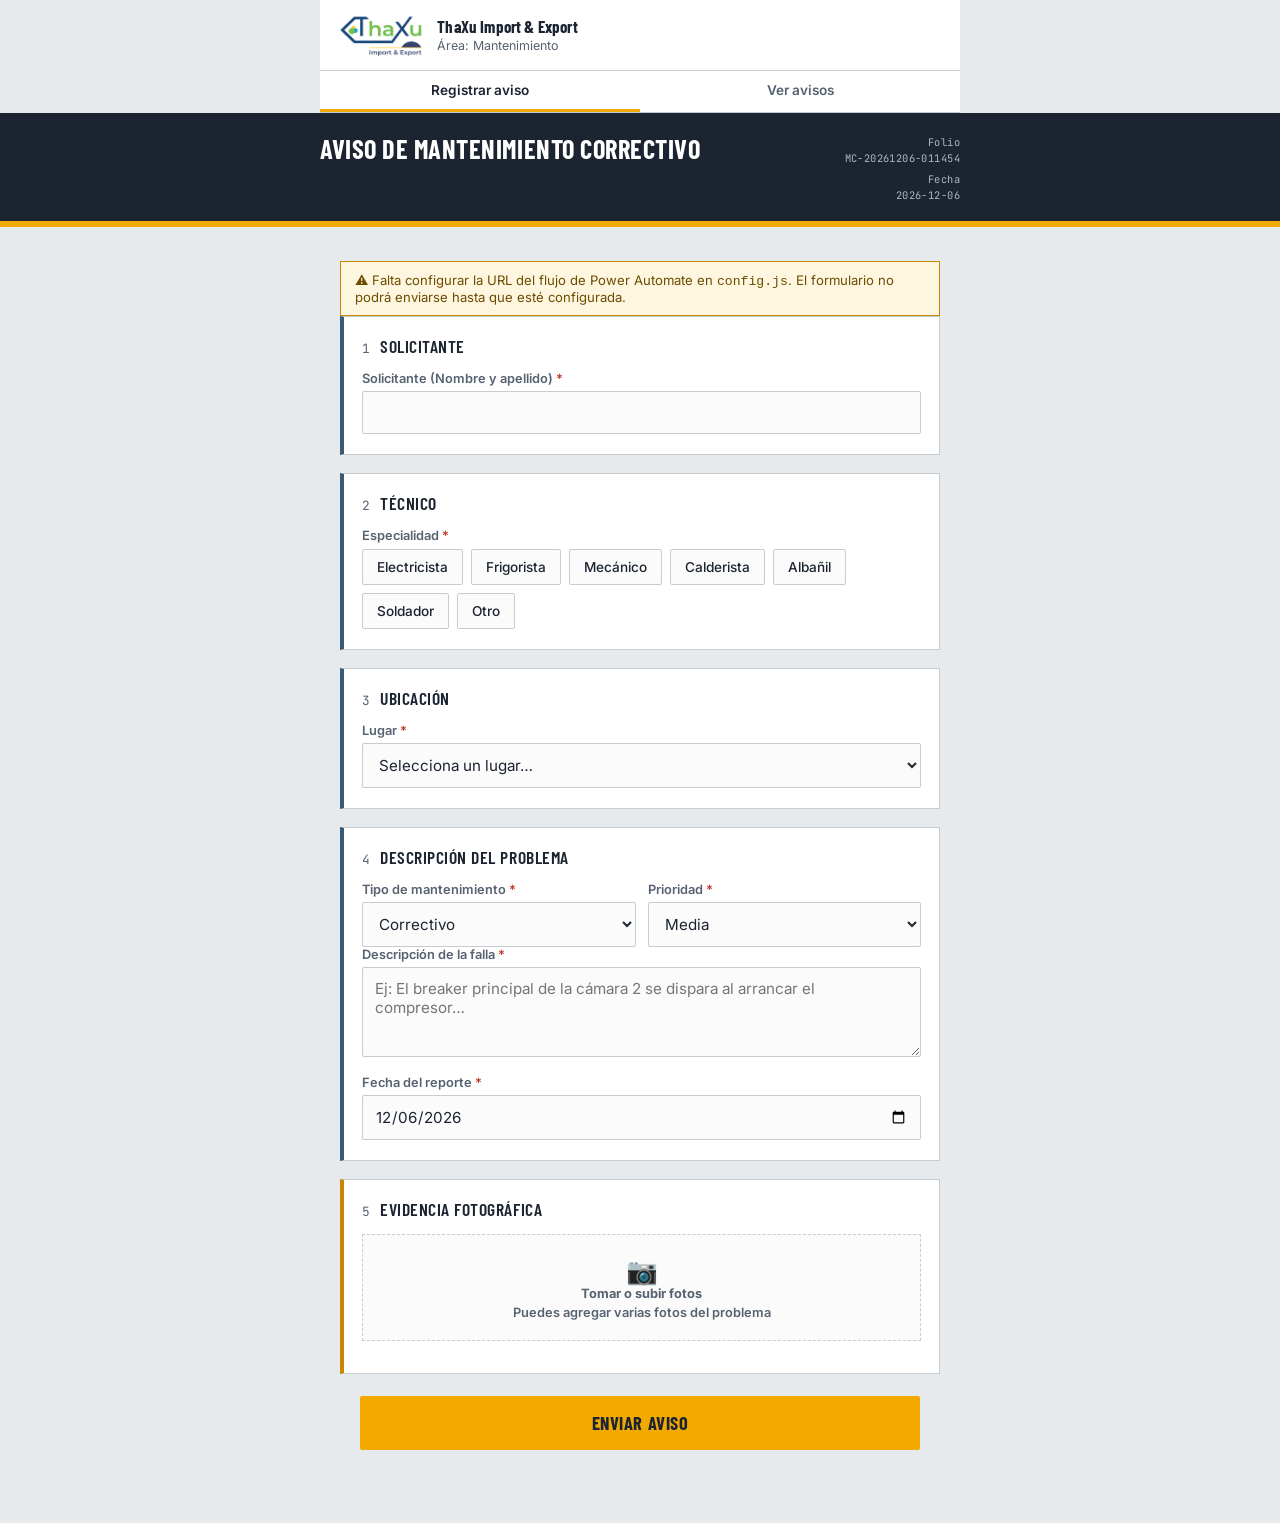
==== index.html @ 01764939 "Add files via upload" ====
<!DOCTYPE html>
<html lang="es">
<head>
<meta charset="UTF-8">
<meta name="viewport" content="width=device-width, initial-scale=1.0">
<title>Aviso de Mantenimiento Correctivo</title>
<link rel="preconnect" href="https://fonts.googleapis.com">
<link href="https://fonts.googleapis.com/css2?family=Barlow+Condensed:wght@500;600;700&family=Inter:wght@400;500;600&family=JetBrains+Mono:wght@500&display=swap" rel="stylesheet">
<link rel="stylesheet" href="styles.css">
</head>
<body>

<div class="letterhead">
  <img src="logo.png" alt="ThaXu Import & Export">
  <div class="letterhead-text">
    <strong>ThaXu Import &amp; Export</strong>
    <span>Área: Mantenimiento</span>
  </div>
</div>

<nav class="navbar">
  <a href="index.html" class="active">Registrar aviso</a>
  <a href="visualizador.html">Ver avisos</a>
</nav>

<div class="plate">
  <div class="plate-top">
    <div>
      <h1>Aviso de mantenimiento correctivo</h1>
    </div>
    <div class="folio">
      <span>Folio</span>
      <span id="folioValue">—</span>
      <span style="margin-top:6px;">Fecha</span>
      <span id="fechaValue">—</span>
    </div>
  </div>
</div>

<main>
  <div id="configWarning" class="config-warning" style="display:none;">
    ⚠️ Falta configurar la URL del flujo de Power Automate en <code>config.js</code>. El formulario no podrá enviarse hasta que esté configurada.
  </div>

  <form id="avisoForm">

    <div class="section">
      <div class="section-title"><span class="section-num">1</span><h2>Solicitante</h2></div>

      <label for="nombreSolicitante" class="req">Solicitante (Nombre y apellido)</label>
      <input type="text" id="nombreSolicitante" required autocomplete="name">
    </div>

    <div class="section">
      <div class="section-title"><span class="section-num">2</span><h2>Técnico</h2></div>

      <label class="req">Especialidad</label>
      <div class="radio-group" id="especialidadGroup">
        <div class="radio-chip"><input type="radio" name="especialidad" id="esp1" value="Electricista" required><label for="esp1">Electricista</label></div>
        <div class="radio-chip"><input type="radio" name="especialidad" id="esp2" value="Frigorista"><label for="esp2">Frigorista</label></div>
        <div class="radio-chip"><input type="radio" name="especialidad" id="esp3" value="Mecánico"><label for="esp3">Mecánico</label></div>
        <div class="radio-chip"><input type="radio" name="especialidad" id="esp4" value="Calderista"><label for="esp4">Calderista</label></div>
        <div class="radio-chip"><input type="radio" name="especialidad" id="esp5" value="Albañil"><label for="esp5">Albañil</label></div>
        <div class="radio-chip"><input type="radio" name="especialidad" id="esp6" value="Soldador"><label for="esp6">Soldador</label></div>
        <div class="radio-chip"><input type="radio" name="especialidad" id="esp7" value="Otro"><label for="esp7">Otro</label></div>
      </div>
      <input type="text" id="especialidadOtro" placeholder="Especifica la especialidad" style="display:none;margin-top:10px;">
    </div>

    <div class="section">
      <div class="section-title"><span class="section-num">3</span><h2>Ubicación</h2></div>

      <label for="lugar" class="req">Lugar</label>
      <select id="lugar" required>
        <option value="" disabled selected>Selecciona un lugar…</option>
        <option>Garita</option>
        <option>Oficina administrativa 1er piso</option>
        <option>Oficina de comercio exterior</option>
        <option>Oficina administrativa 2do piso</option>
        <option>Oficina de administración y finanzas</option>
        <option>Oficina de logística</option>
        <option>Oficina de producción</option>
        <option>Almacén general</option>
        <option>Comedor</option>
        <option>Sala de máquinas - Zona alta</option>
        <option>Sala de máquinas 1</option>
        <option>Sala de máquinas 2</option>
        <option>Zona de ingreso a planta</option>
        <option>Zona de empaque</option>
        <option>Zona de envasado de productos cocidos</option>
        <option>Área de perfilado</option>
        <option>Zona de cocina de planta</option>
        <option>Productor de hielo</option>
        <option>Laminado</option>
        <option>Zona de envasado fresco</option>
        <option>Zona de lavado</option>
        <option>Zona de fileteo</option>
        <option>Zona de recepción</option>
        <option>Área temporal de residuos sólidos</option>
        <option>Túnel 1</option>
        <option>Túnel 2</option>
        <option>Túnel 3</option>
        <option>Cámara 1</option>
        <option>Cámara 2</option>
        <option>Cámara 3</option>
        <option>Zona de pasadizo de cámaras</option>
        <option>Precámara</option>
        <option>Tópico</option>
        <option>Baño general de hombres</option>
        <option>Baño general de mujeres</option>
        <option>Vestidor de hombres</option>
        <option>Vestidor de mujeres</option>
        <option value="__otro__">Otros lugares (especificar)</option>
      </select>
      <input type="text" id="lugarOtro" placeholder="Especifica el lugar" style="display:none;margin-top:10px;">
    </div>

    <div class="section">
      <div class="section-title"><span class="section-num">4</span><h2>Descripción del problema</h2></div>

      <div class="row2">
        <div>
          <label class="req">Tipo de mantenimiento</label>
          <select id="tipoMantenimiento" required>
            <option value="Correctivo" selected>Correctivo</option>
            <option value="Preventivo">Preventivo</option>
            <option value="Otro">Otro</option>
          </select>
        </div>
        <div>
          <label class="req">Prioridad</label>
          <select id="prioridad" required>
            <option value="Media" selected>Media</option>
            <option value="Baja">Baja</option>
            <option value="Alta">Alta</option>
            <option value="Urgente">Urgente</option>
          </select>
        </div>
      </div>

      <label for="descripcion" class="req">Descripción de la falla</label>
      <textarea id="descripcion" required placeholder="Ej: El breaker principal de la cámara 2 se dispara al arrancar el compresor…"></textarea>

      <label for="fecha" class="req">Fecha del reporte</label>
      <input type="date" id="fecha" required>
    </div>

    <div class="section evidencia">
      <div class="section-title"><span class="section-num">5</span><h2>Evidencia fotográfica</h2></div>

      <label class="photo-input" id="photoLabel">
        <div class="icon">📷</div>
        <div><strong>Tomar o subir fotos</strong></div>
        <div class="hint">Puedes agregar varias fotos del problema</div>
        <input type="file" id="fotos" accept="image/*" capture="environment" multiple>
      </label>

      <div id="previewGrid"></div>
    </div>

    <div class="submit-bar">
      <button type="submit" class="submit" id="submitBtn">Enviar aviso</button>
    </div>
    <div class="status" id="statusMsg"></div>
  </form>
</main>

<script src="config.js"></script>
<script src="script.js"></script>
</body>
</html>
---- styles.css ----
/* ============================================================
   Estilos compartidos — Registro y Visualizador de mantenimiento
   ============================================================ */

  :root{
    --bg:#e7eaec;
    --panel:#ffffff;
    --ink:#1b2430;
    --ink-soft:#566270;
    --amber:#f2a900;
    --amber-dark:#c98600;
    --steel:#3a5a73;
    --danger:#c0392b;
    --success:#2e7d4f;
    --line:#c7ccd1;
  }
  *{box-sizing:border-box;}
  body{
    margin:0;
    background:var(--bg);
    color:var(--ink);
    font-family:'Inter',sans-serif;
    -webkit-font-smoothing:antialiased;
    padding-bottom:60px;
  }
  .letterhead{
    display:flex;
    align-items:center;
    gap:14px;
    background:#fff;
    padding:14px 20px;
    max-width:640px;
    margin:0 auto;
    border-bottom:1px solid var(--line);
  }
  .letterhead img{
    height:42px;
    width:auto;
    display:block;
  }
  .letterhead-text{
    display:flex;
    flex-direction:column;
    line-height:1.3;
  }
  .letterhead-text strong{
    font-family:'Barlow Condensed',sans-serif;
    font-weight:700;
    font-size:1.05rem;
    color:var(--ink);
    letter-spacing:0.01em;
  }
  .letterhead-text span{
    font-size:0.78rem;
    color:var(--ink-soft);
  }

  .plate{
    background:var(--ink);
    color:#fff;
    padding:22px 20px 18px;
    border-bottom:6px solid var(--amber);
  }
  .plate-top{
    display:flex;
    justify-content:space-between;
    align-items:flex-start;
    gap:12px;
    max-width:640px;
    margin:0 auto;
  }
  .plate h1{
    font-family:'Barlow Condensed',sans-serif;
    font-weight:700;
    font-size:1.65rem;
    letter-spacing:0.02em;
    text-transform:uppercase;
    margin:0;
    line-height:1.05;
  }
  .plate p{
    margin:4px 0 0;
    color:#aeb8c2;
    font-size:0.85rem;
  }
  .folio{
    text-align:right;
    font-family:'JetBrains Mono',monospace;
    font-size:0.72rem;
    color:var(--amber);
    white-space:nowrap;
    line-height:1.5;
  }
  .folio span{display:block;color:#aeb8c2;font-size:0.65rem;letter-spacing:0.04em;}

  .plate-help{
    max-width:640px;
    margin:14px auto 0;
    font-size:0.8rem;
    line-height:1.5;
    color:#c3ccd4;
  }
  .plate-help b{color:#fff;font-weight:600;}

  main{max-width:640px;margin:0 auto;padding:20px 20px 0;}

  .section{
    background:var(--panel);
    border:1px solid var(--line);
    border-left:4px solid var(--steel);
    margin-bottom:18px;
    padding:18px 18px 20px;
  }
  .section.evidencia{border-left-color:var(--amber-dark);}
  .section-title{
    display:flex;
    align-items:baseline;
    gap:10px;
    margin-bottom:14px;
  }
  .section-num{
    font-family:'JetBrains Mono',monospace;
    font-size:0.8rem;
    color:var(--ink-soft);
  }
  .section-title h2{
    font-family:'Barlow Condensed',sans-serif;
    font-weight:600;
    text-transform:uppercase;
    letter-spacing:0.03em;
    font-size:1.1rem;
    margin:0;
    color:var(--ink);
  }

  label{
    display:block;
    font-size:0.8rem;
    font-weight:600;
    color:var(--ink-soft);
    margin-bottom:5px;
    margin-top:14px;
  }
  label:first-of-type{margin-top:0;}
  .req::after{content:" *";color:var(--danger);}

  input[type=text],
  input[type=date],
  select,
  textarea{
    width:100%;
    padding:11px 12px;
    border:1px solid var(--line);
    background:#fbfbfc;
    color:var(--ink);
    font-family:'Inter',sans-serif;
    font-size:0.95rem;
    border-radius:2px;
  }
  input:focus,select:focus,textarea:focus{
    outline:2px solid var(--steel);
    outline-offset:1px;
    background:#fff;
  }
  textarea{resize:vertical;min-height:90px;}

  .row2{display:flex;gap:12px;}
  .row2 > div{flex:1;}

  .radio-group{display:flex;gap:8px;flex-wrap:wrap;margin-top:6px;}
  .radio-chip{
    position:relative;
  }
  .radio-chip input{position:absolute;opacity:0;width:100%;height:100%;cursor:pointer;margin:0;}
  .radio-chip label{
    margin:0;
    padding:9px 14px;
    border:1px solid var(--line);
    background:#fbfbfc;
    font-size:0.85rem;
    font-weight:500;
    color:var(--ink);
    cursor:pointer;
    border-radius:2px;
  }
  .radio-chip input:checked + label{
    background:var(--ink);
    border-color:var(--ink);
    color:#fff;
  }
  .radio-chip input:focus-visible + label{outline:2px solid var(--steel);}

  .photo-input{
    border:1.5px dashed var(--line);
    background:#fbfbfc;
    padding:20px 14px;
    text-align:center;
    cursor:pointer;
  }
  .photo-input input{display:none;}
  .photo-input .hint{font-size:0.8rem;color:var(--ink-soft);margin-top:4px;}
  .photo-input .icon{font-size:1.6rem;}

  #previewGrid{
    display:grid;
    grid-template-columns:repeat(auto-fill,minmax(84px,1fr));
    gap:8px;
    margin-top:12px;
  }
  .thumb{position:relative;aspect-ratio:1;overflow:hidden;border:1px solid var(--line);}
  .thumb img{width:100%;height:100%;object-fit:cover;display:block;}
  .thumb button{
    position:absolute;top:2px;right:2px;
    background:rgba(27,36,48,0.85);color:#fff;border:none;
    width:20px;height:20px;font-size:0.75rem;cursor:pointer;line-height:1;
  }

  .submit-bar{max-width:640px;margin:0 auto;padding:4px 20px 0;}
  button.submit{
    width:100%;
    background:var(--amber);
    color:var(--ink);
    border:none;
    font-family:'Barlow Condensed',sans-serif;
    font-weight:700;
    font-size:1.15rem;
    letter-spacing:0.03em;
    text-transform:uppercase;
    padding:16px;
    cursor:pointer;
    border-radius:2px;
  }
  button.submit:active{background:var(--amber-dark);}
  button.submit:disabled{background:var(--line);color:var(--ink-soft);cursor:wait;}

  .status{
    max-width:640px;margin:14px auto 0;padding:0 20px;
    font-size:0.9rem;
  }
  .status.ok{color:var(--success);}
  .status.err{color:var(--danger);}

  .config-warning{
    max-width:640px;margin:14px auto 0;padding:10px 14px;
    background:#fff6e0;border:1px solid var(--amber-dark);
    font-size:0.82rem;color:#6b4c00;
  }

  @media (max-width:420px){
    .row2{flex-direction:column;gap:0;}
    .plate h1{font-size:1.4rem;}
  }


/* ---------- Navegación entre pantallas ---------- */
.navbar{
  max-width:640px;
  margin:0 auto;
  display:flex;
  gap:0;
  background:#fff;
  border-bottom:1px solid var(--line);
}
.navbar a{
  flex:1;
  text-align:center;
  padding:11px 10px;
  font-size:0.85rem;
  font-weight:600;
  color:var(--ink-soft);
  text-decoration:none;
  border-bottom:3px solid transparent;
}
.navbar a.active{
  color:var(--ink);
  border-bottom-color:var(--amber);
}

/* ---------- Pestañas de filtro (visualizador) ---------- */
.filter-tabs{
  display:flex;
  gap:8px;
  max-width:640px;
  margin:16px auto 0;
  padding:0 20px;
  flex-wrap:wrap;
}
.filter-tab{
  padding:8px 14px;
  border:1px solid var(--line);
  background:#fff;
  font-size:0.82rem;
  font-weight:600;
  color:var(--ink-soft);
  cursor:pointer;
  border-radius:2px;
}
.filter-tab.active{
  background:var(--ink);
  border-color:var(--ink);
  color:#fff;
}
.filter-count{
  max-width:640px;
  margin:10px auto 0;
  padding:0 20px;
  font-size:0.8rem;
  color:var(--ink-soft);
}

/* ---------- Lista de avisos ---------- */
#listaAvisos{
  max-width:640px;
  margin:0 auto;
  padding:14px 20px 20px;
}
.aviso-card{
  background:var(--panel);
  border:1px solid var(--line);
  border-left:4px solid var(--steel);
  margin-bottom:14px;
  padding:16px 18px;
}
.aviso-card.resuelto{border-left-color:var(--success);}
.aviso-card.pendiente{border-left-color:var(--amber-dark);}

.aviso-head{
  display:flex;
  justify-content:space-between;
  align-items:flex-start;
  gap:10px;
  margin-bottom:8px;
}
.aviso-folio{
  font-family:'JetBrains Mono',monospace;
  font-size:0.72rem;
  color:var(--ink-soft);
}
.aviso-lugar{
  font-family:'Barlow Condensed',sans-serif;
  font-weight:600;
  font-size:1.1rem;
  text-transform:uppercase;
  letter-spacing:0.02em;
  margin:2px 0 0;
}

.badge{
  font-size:0.72rem;
  font-weight:700;
  text-transform:uppercase;
  letter-spacing:0.03em;
  padding:4px 9px;
  border-radius:2px;
  white-space:nowrap;
}
.badge.pendiente{background:#fff2d6;color:#8a5a00;}
.badge.resuelto{background:#dff1e4;color:var(--success);}

.aviso-meta{
  display:flex;
  flex-wrap:wrap;
  gap:6px 14px;
  font-size:0.82rem;
  color:var(--ink-soft);
  margin-bottom:10px;
}
.aviso-meta b{color:var(--ink);font-weight:600;}

.aviso-desc{
  font-size:0.9rem;
  color:var(--ink);
  margin-bottom:10px;
  line-height:1.45;
}

.aviso-fotos{
  display:flex;
  flex-wrap:wrap;
  gap:8px;
  margin-bottom:12px;
}
.aviso-fotos a{
  font-size:0.78rem;
  color:var(--steel);
  border:1px solid var(--line);
  padding:5px 10px;
  text-decoration:none;
  border-radius:2px;
}

.aviso-actions{display:flex;justify-content:flex-end;}
.btn-toggle{
  border:1px solid var(--ink);
  background:#fff;
  color:var(--ink);
  font-size:0.82rem;
  font-weight:600;
  padding:8px 14px;
  cursor:pointer;
  border-radius:2px;
}
.btn-toggle.resolver{background:var(--ink);color:#fff;}
.btn-toggle:disabled{opacity:0.5;cursor:wait;}

.empty-state{
  max-width:640px;margin:30px auto;padding:0 20px;
  text-align:center;color:var(--ink-soft);font-size:0.9rem;
}
.loading-state{
  max-width:640px;margin:30px auto;padding:0 20px;
  text-align:center;color:var(--ink-soft);font-size:0.9rem;
}

/* ---------- Panel de confirmación: clave + evidencia ---------- */
.confirm-panel{
  margin-top:12px;
  padding-top:12px;
  border-top:1px dashed var(--line);
}
.confirm-panel label{
  display:block;
  font-size:0.78rem;
  font-weight:600;
  color:var(--ink-soft);
  margin-bottom:5px;
  margin-top:10px;
}
.confirm-panel label:first-child{margin-top:0;}
.confirm-panel input[type=password]{
  width:100%;
  padding:9px 11px;
  border:1px solid var(--line);
  background:#fbfbfc;
  font-family:'Inter',sans-serif;
  font-size:0.9rem;
  border-radius:2px;
}
.confirm-panel .photo-input-mini{
  border:1.5px dashed var(--line);
  background:#fbfbfc;
  padding:12px;
  text-align:center;
  cursor:pointer;
  font-size:0.8rem;
  color:var(--ink-soft);
}
.confirm-panel .photo-input-mini input{display:none;}
.confirm-panel .photo-input-mini.has-photos{color:var(--success);border-color:var(--success);}

.confirm-panel .confirm-preview{
  display:grid;
  grid-template-columns:repeat(auto-fill,minmax(56px,1fr));
  gap:6px;
  margin-top:8px;
}
.confirm-panel .confirm-preview .thumb-mini{
  aspect-ratio:1;overflow:hidden;border:1px solid var(--line);
}
.confirm-panel .confirm-preview img{width:100%;height:100%;object-fit:cover;display:block;}

.confirm-panel .confirm-error{
  font-size:0.78rem;
  color:var(--danger);
  margin-top:8px;
}
.confirm-panel .confirm-actions{
  display:flex;
  gap:8px;
  margin-top:12px;
}
.confirm-panel .confirm-actions button{
  flex:1;
  padding:9px;
  font-size:0.82rem;
  font-weight:600;
  border-radius:2px;
  cursor:pointer;
}
.confirm-panel .btn-confirm{background:var(--ink);color:#fff;border:1px solid var(--ink);}
.confirm-panel .btn-confirm:disabled{opacity:0.5;cursor:wait;}
.confirm-panel .btn-cancel{background:#fff;color:var(--ink-soft);border:1px solid var(--line);}
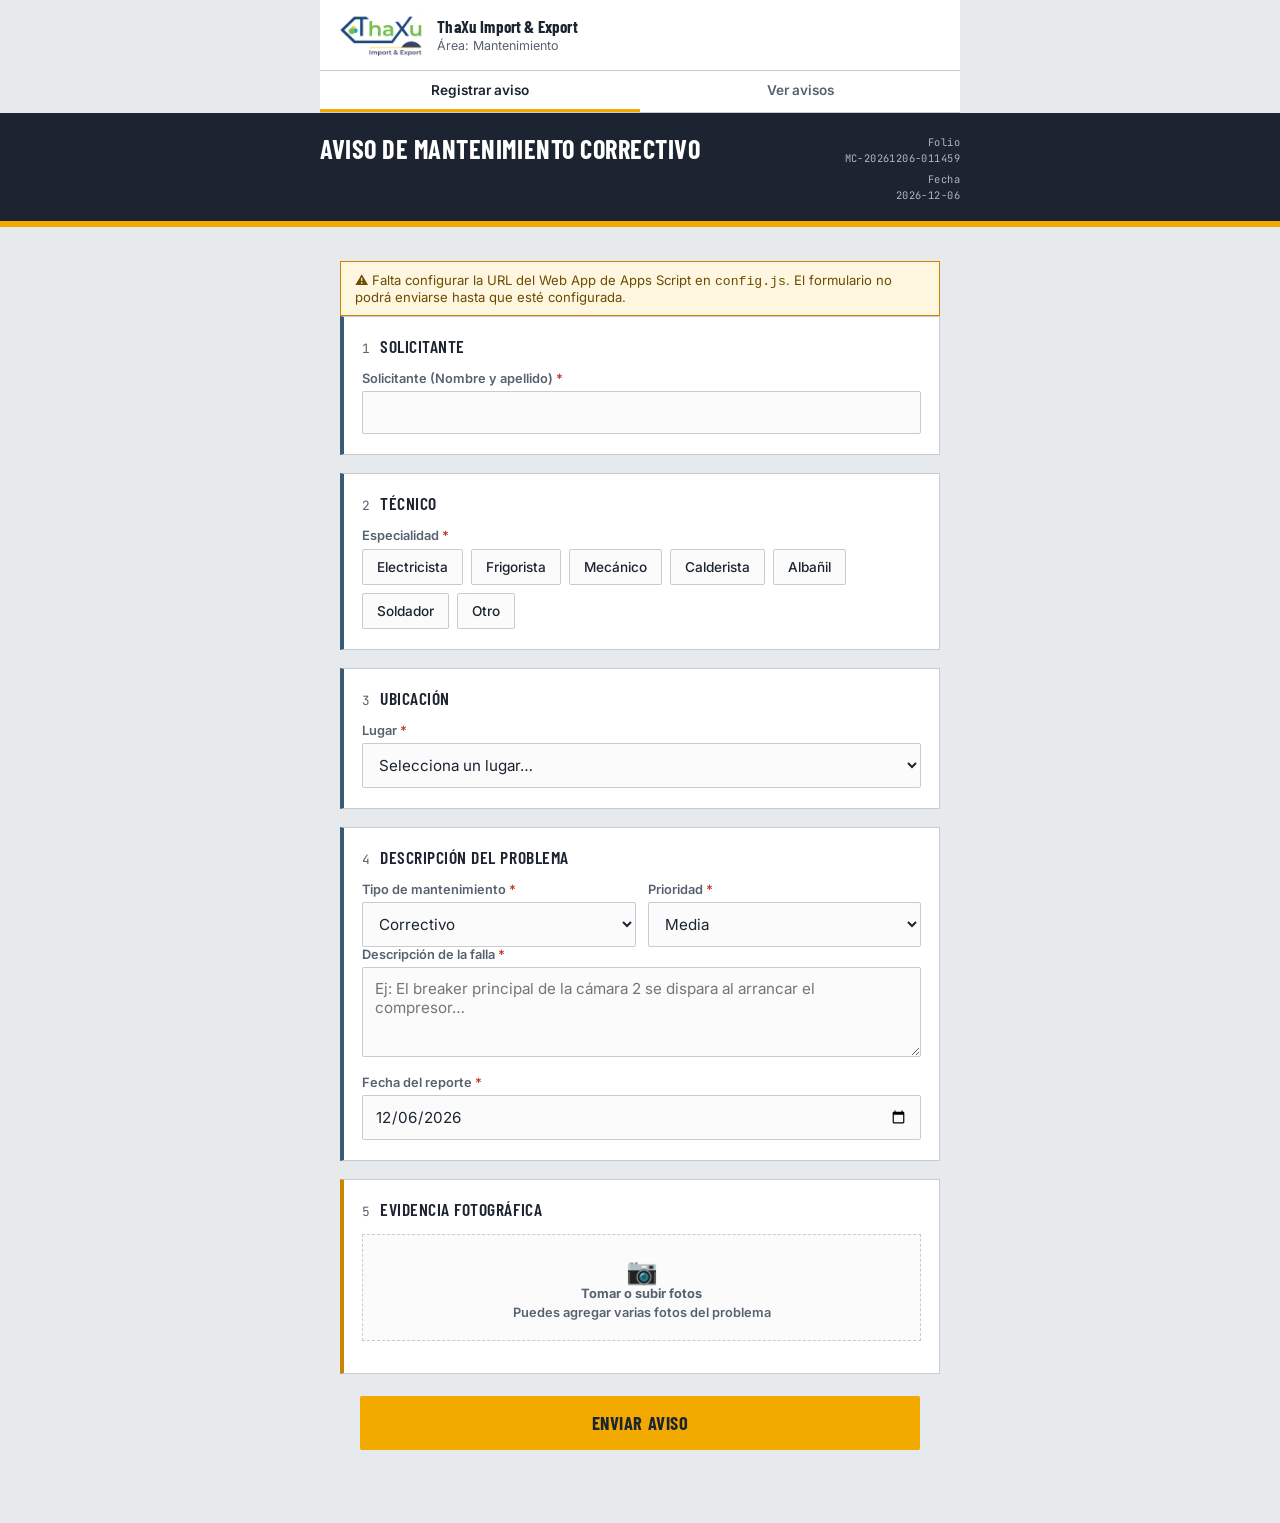
==== commit 21b9893f: "Add files via upload" ====
--- a/index.html
+++ b/index.html
@@ -39,7 +39,7 @@
 
 <main>
   <div id="configWarning" class="config-warning" style="display:none;">
-    ⚠️ Falta configurar la URL del flujo de Power Automate en <code>config.js</code>. El formulario no podrá enviarse hasta que esté configurada.
+    ⚠️ Falta configurar la URL del Web App de Apps Script en <code>config.js</code>. El formulario no podrá enviarse hasta que esté configurada.
   </div>
 
   <form id="avisoForm">
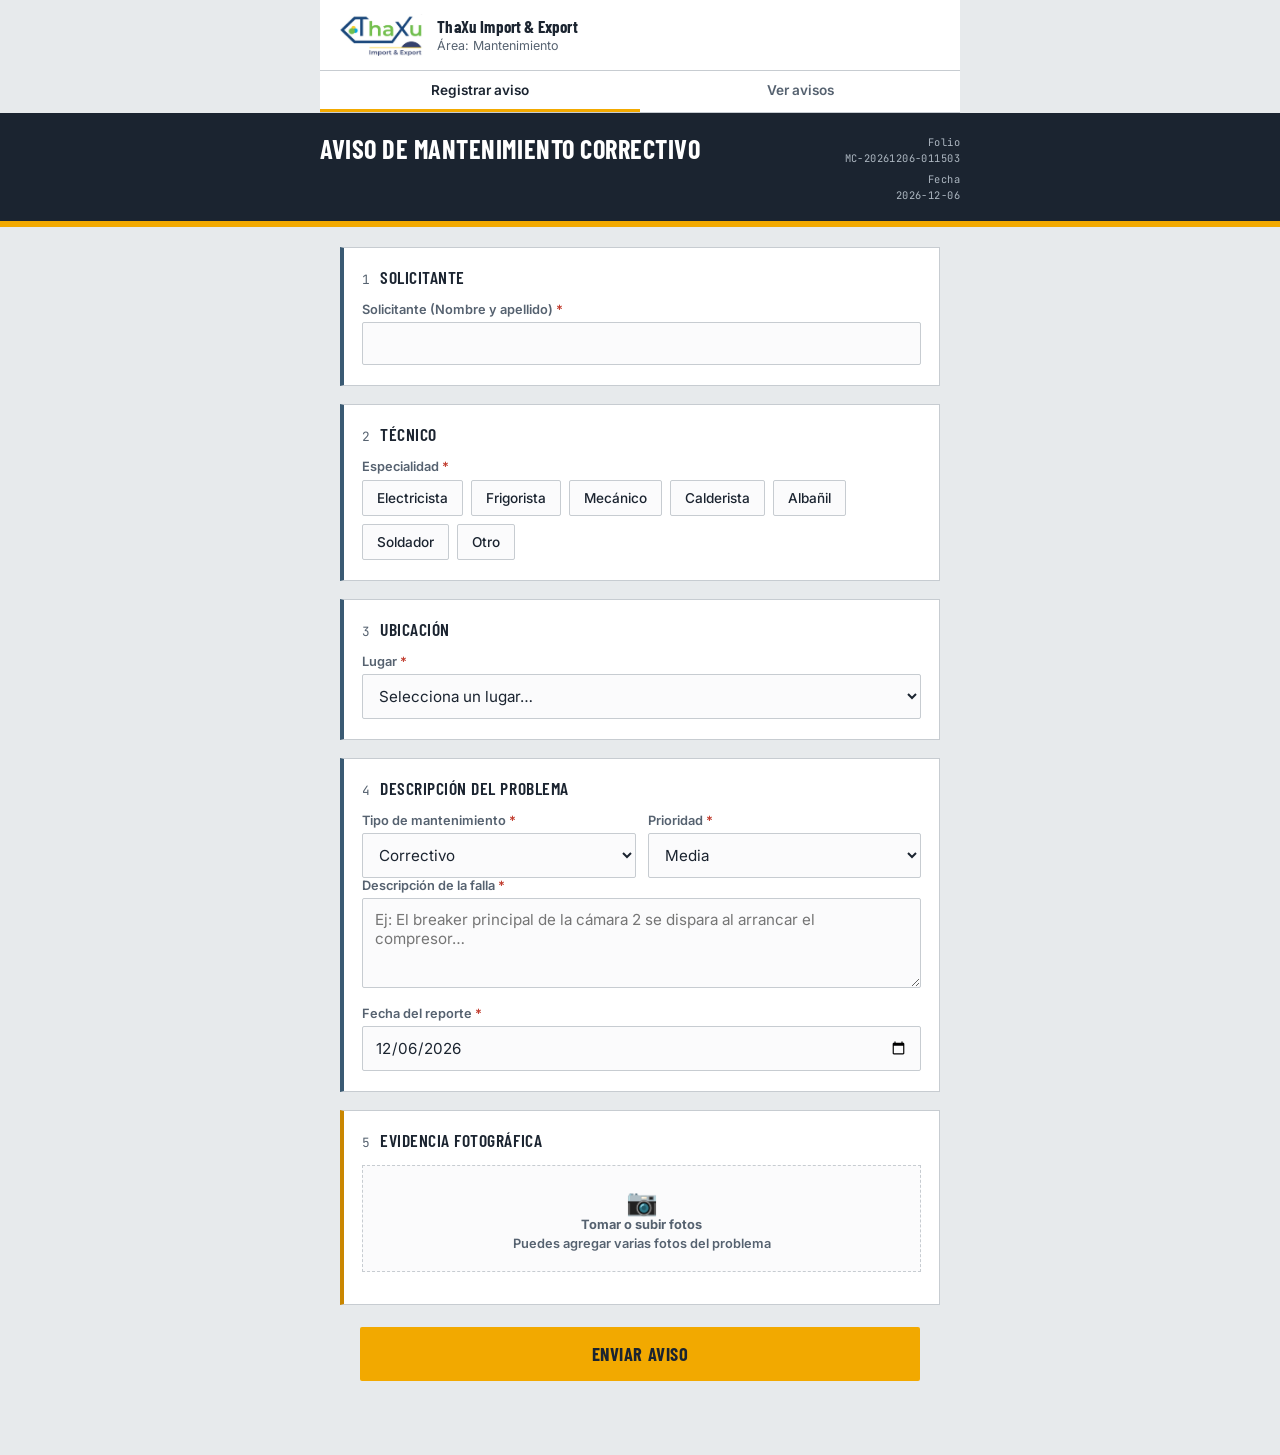
==== commit c7f9a9ef: "Add files via upload" ====
--- a/index.html
+++ b/index.html
@@ -152,7 +152,7 @@
         <div class="icon">📷</div>
         <div><strong>Tomar o subir fotos</strong></div>
         <div class="hint">Puedes agregar varias fotos del problema</div>
-        <input type="file" id="fotos" accept="image/*" capture="environment" multiple>
+        <input type="file" id="fotos" accept="image/*" multiple>
       </label>
 
       <div id="previewGrid"></div>
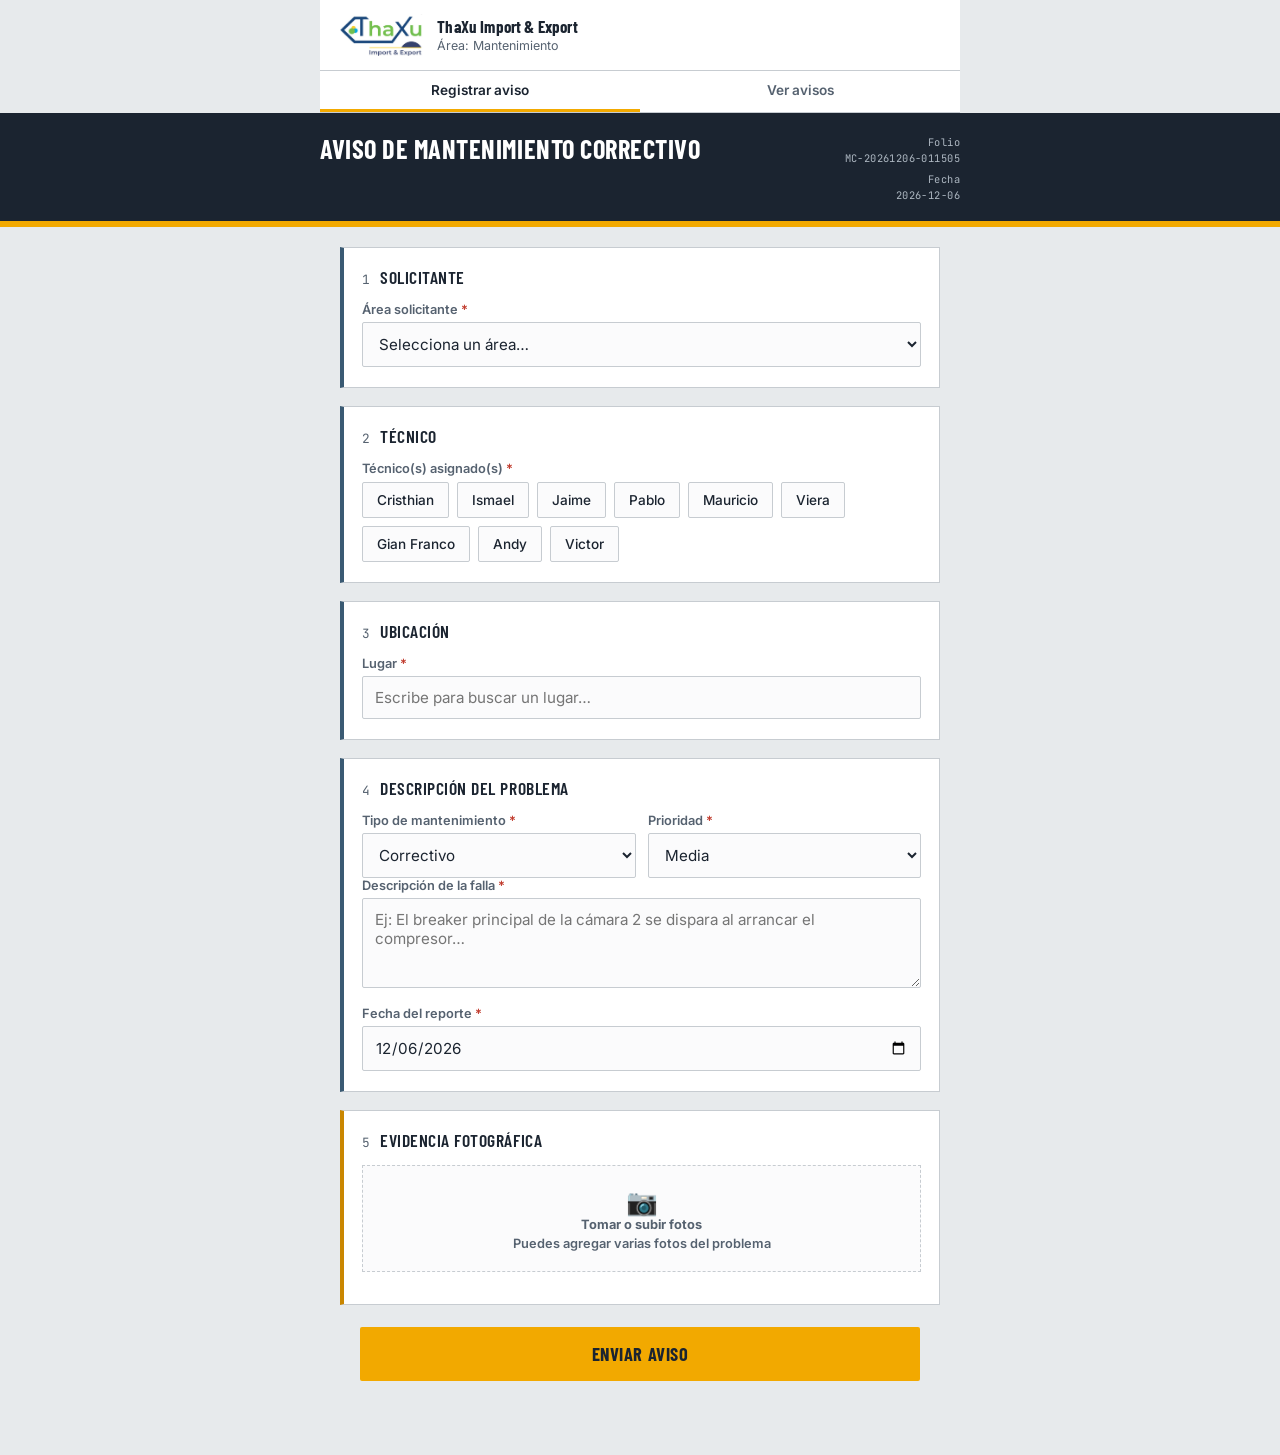
==== commit b559a076: "Add files via upload" ====
--- a/index.html
+++ b/index.html
@@ -47,71 +47,48 @@
     <div class="section">
       <div class="section-title"><span class="section-num">1</span><h2>Solicitante</h2></div>
 
-      <label for="nombreSolicitante" class="req">Solicitante (Nombre y apellido)</label>
-      <input type="text" id="nombreSolicitante" required autocomplete="name">
+      <label for="areaSolicitante" class="req">Área solicitante</label>
+      <select id="areaSolicitante" required>
+        <option value="" disabled selected>Selecciona un área…</option>
+        <option>Producción</option>
+        <option>Mantenimiento</option>
+        <option>Garita</option>
+        <option>Comex</option>
+        <option>Gerencia</option>
+        <option>Logística</option>
+        <option value="__otro__">Otro (especificar)</option>
+      </select>
+      <input type="text" id="areaSolicitanteOtro" placeholder="Especifica el área" style="display:none;margin-top:10px;">
     </div>
 
     <div class="section">
       <div class="section-title"><span class="section-num">2</span><h2>Técnico</h2></div>
 
-      <label class="req">Especialidad</label>
-      <div class="radio-group" id="especialidadGroup">
-        <div class="radio-chip"><input type="radio" name="especialidad" id="esp1" value="Electricista" required><label for="esp1">Electricista</label></div>
-        <div class="radio-chip"><input type="radio" name="especialidad" id="esp2" value="Frigorista"><label for="esp2">Frigorista</label></div>
-        <div class="radio-chip"><input type="radio" name="especialidad" id="esp3" value="Mecánico"><label for="esp3">Mecánico</label></div>
-        <div class="radio-chip"><input type="radio" name="especialidad" id="esp4" value="Calderista"><label for="esp4">Calderista</label></div>
-        <div class="radio-chip"><input type="radio" name="especialidad" id="esp5" value="Albañil"><label for="esp5">Albañil</label></div>
-        <div class="radio-chip"><input type="radio" name="especialidad" id="esp6" value="Soldador"><label for="esp6">Soldador</label></div>
-        <div class="radio-chip"><input type="radio" name="especialidad" id="esp7" value="Otro"><label for="esp7">Otro</label></div>
+      <label class="req">Técnico(s) asignado(s)</label>
+      <div class="checkbox-group" id="tecnicoGroup">
+        <div class="checkbox-chip"><input type="checkbox" name="tecnico" id="tec1" value="Cristhian"><label for="tec1">Cristhian</label></div>
+        <div class="checkbox-chip"><input type="checkbox" name="tecnico" id="tec2" value="Ismael"><label for="tec2">Ismael</label></div>
+        <div class="checkbox-chip"><input type="checkbox" name="tecnico" id="tec3" value="Jaime"><label for="tec3">Jaime</label></div>
+        <div class="checkbox-chip"><input type="checkbox" name="tecnico" id="tec4" value="Pablo"><label for="tec4">Pablo</label></div>
+        <div class="checkbox-chip"><input type="checkbox" name="tecnico" id="tec5" value="Mauricio"><label for="tec5">Mauricio</label></div>
+        <div class="checkbox-chip"><input type="checkbox" name="tecnico" id="tec6" value="Viera"><label for="tec6">Viera</label></div>
+        <div class="checkbox-chip"><input type="checkbox" name="tecnico" id="tec7" value="Gian Franco"><label for="tec7">Gian Franco</label></div>
+        <div class="checkbox-chip"><input type="checkbox" name="tecnico" id="tec8" value="Andy"><label for="tec8">Andy</label></div>
+        <div class="checkbox-chip"><input type="checkbox" name="tecnico" id="tec9" value="Victor"><label for="tec9">Victor</label></div>
       </div>
-      <input type="text" id="especialidadOtro" placeholder="Especifica la especialidad" style="display:none;margin-top:10px;">
+      <div class="field-error" id="tecnicoError" style="display:none;">Selecciona al menos un técnico.</div>
     </div>
 
     <div class="section">
       <div class="section-title"><span class="section-num">3</span><h2>Ubicación</h2></div>
 
-      <label for="lugar" class="req">Lugar</label>
-      <select id="lugar" required>
-        <option value="" disabled selected>Selecciona un lugar…</option>
-        <option>Garita</option>
-        <option>Oficina administrativa 1er piso</option>
-        <option>Oficina de comercio exterior</option>
-        <option>Oficina administrativa 2do piso</option>
-        <option>Oficina de administración y finanzas</option>
-        <option>Oficina de logística</option>
-        <option>Oficina de producción</option>
-        <option>Almacén general</option>
-        <option>Comedor</option>
-        <option>Sala de máquinas - Zona alta</option>
-        <option>Sala de máquinas 1</option>
-        <option>Sala de máquinas 2</option>
-        <option>Zona de ingreso a planta</option>
-        <option>Zona de empaque</option>
-        <option>Zona de envasado de productos cocidos</option>
-        <option>Área de perfilado</option>
-        <option>Zona de cocina de planta</option>
-        <option>Productor de hielo</option>
-        <option>Laminado</option>
-        <option>Zona de envasado fresco</option>
-        <option>Zona de lavado</option>
-        <option>Zona de fileteo</option>
-        <option>Zona de recepción</option>
-        <option>Área temporal de residuos sólidos</option>
-        <option>Túnel 1</option>
-        <option>Túnel 2</option>
-        <option>Túnel 3</option>
-        <option>Cámara 1</option>
-        <option>Cámara 2</option>
-        <option>Cámara 3</option>
-        <option>Zona de pasadizo de cámaras</option>
-        <option>Precámara</option>
-        <option>Tópico</option>
-        <option>Baño general de hombres</option>
-        <option>Baño general de mujeres</option>
-        <option>Vestidor de hombres</option>
-        <option>Vestidor de mujeres</option>
-        <option value="__otro__">Otros lugares (especificar)</option>
-      </select>
+      <label for="lugarBuscar" class="req">Lugar</label>
+      <div class="combo-lugar" id="comboLugar">
+        <input type="text" id="lugarBuscar" placeholder="Escribe para buscar un lugar…" autocomplete="off">
+        <input type="hidden" id="lugar">
+        <div class="combo-lista" id="lugarLista"></div>
+      </div>
+      <div class="field-error" id="lugarError" style="display:none;">Selecciona un lugar de la lista.</div>
       <input type="text" id="lugarOtro" placeholder="Especifica el lugar" style="display:none;margin-top:10px;">
     </div>
 
@@ -124,6 +101,7 @@
           <select id="tipoMantenimiento" required>
             <option value="Correctivo" selected>Correctivo</option>
             <option value="Preventivo">Preventivo</option>
+            <option value="De Mejora">De Mejora</option>
             <option value="Otro">Otro</option>
           </select>
         </div>
--- a/styles.css
+++ b/styles.css
@@ -480,3 +480,145 @@
 .confirm-panel .btn-confirm{background:var(--ink);color:#fff;border:1px solid var(--ink);}
 .confirm-panel .btn-confirm:disabled{opacity:0.5;cursor:wait;}
 .confirm-panel .btn-cancel{background:#fff;color:var(--ink-soft);border:1px solid var(--line);}
+
+/* ---------- Checkboxes de técnico (multi-selección) ---------- */
+.checkbox-group{display:flex;gap:8px;flex-wrap:wrap;margin-top:6px;}
+.checkbox-chip{position:relative;}
+.checkbox-chip input{position:absolute;opacity:0;width:100%;height:100%;cursor:pointer;margin:0;}
+.checkbox-chip label{
+  margin:0;
+  padding:9px 14px;
+  border:1px solid var(--line);
+  background:#fbfbfc;
+  font-size:0.85rem;
+  font-weight:500;
+  color:var(--ink);
+  cursor:pointer;
+  border-radius:2px;
+  display:inline-block;
+}
+.checkbox-chip input:checked + label{
+  background:var(--ink);
+  border-color:var(--ink);
+  color:#fff;
+}
+.checkbox-chip input:focus-visible + label{outline:2px solid var(--steel);}
+
+.field-error{
+  font-size:0.78rem;
+  color:var(--danger);
+  margin-top:8px;
+}
+
+/* ---------- Lugar: combobox buscable ---------- */
+.combo-lugar{position:relative;}
+.combo-lista{
+  display:none;
+  position:absolute;
+  z-index:20;
+  top:100%;
+  left:0;
+  right:0;
+  max-height:240px;
+  overflow-y:auto;
+  background:#fff;
+  border:1px solid var(--line);
+  border-top:none;
+  box-shadow:0 6px 14px rgba(27,36,48,0.12);
+}
+.combo-lista.abierta{display:block;}
+.combo-item{
+  padding:10px 12px;
+  font-size:0.9rem;
+  color:var(--ink);
+  cursor:pointer;
+}
+.combo-item:hover,
+.combo-item.resaltado{background:var(--bg);}
+.combo-item.combo-vacio{color:var(--ink-soft);cursor:default;}
+
+/* ---------- Dashboard (Visualizador) ---------- */
+.dashboard{
+  max-width:640px;
+  margin:16px auto 0;
+  padding:0 20px;
+  display:grid;
+  grid-template-columns:1fr 1fr;
+  gap:12px;
+}
+.chart-card{
+  background:var(--panel);
+  border:1px solid var(--line);
+  padding:14px;
+}
+.chart-card h3{
+  font-family:'Barlow Condensed',sans-serif;
+  font-weight:600;
+  text-transform:uppercase;
+  letter-spacing:0.02em;
+  font-size:0.9rem;
+  margin:0 0 10px;
+  color:var(--ink-soft);
+}
+.chart-card canvas{max-width:100%;}
+@media (max-width:560px){
+  .dashboard{grid-template-columns:1fr;}
+}
+
+/* ---------- Filtro de técnico (chips multi-selección) ---------- */
+.tecnico-filter{
+  max-width:640px;
+  margin:10px auto 0;
+  padding:0 20px;
+  display:flex;
+  gap:8px;
+  flex-wrap:wrap;
+}
+.tecnico-chip{
+  padding:6px 12px;
+  border:1px solid var(--line);
+  background:#fff;
+  font-size:0.78rem;
+  font-weight:600;
+  color:var(--ink-soft);
+  cursor:pointer;
+  border-radius:2px;
+}
+.tecnico-chip.active{
+  background:var(--steel);
+  border-color:var(--steel);
+  color:#fff;
+}
+
+/* ---------- Filtro de fecha ---------- */
+.fecha-filter{
+  max-width:640px;
+  margin:10px auto 0;
+  padding:0 20px;
+  display:flex;
+  gap:10px;
+  align-items:center;
+  flex-wrap:wrap;
+}
+.fecha-filter label{
+  font-size:0.78rem;
+  font-weight:600;
+  color:var(--ink-soft);
+  margin:0;
+}
+.fecha-filter input[type=date]{
+  padding:7px 9px;
+  border:1px solid var(--line);
+  background:#fff;
+  font-size:0.85rem;
+  border-radius:2px;
+}
+.fecha-filter button{
+  border:1px solid var(--line);
+  background:#fff;
+  color:var(--ink-soft);
+  font-size:0.78rem;
+  padding:7px 12px;
+  cursor:pointer;
+  border-radius:2px;
+}
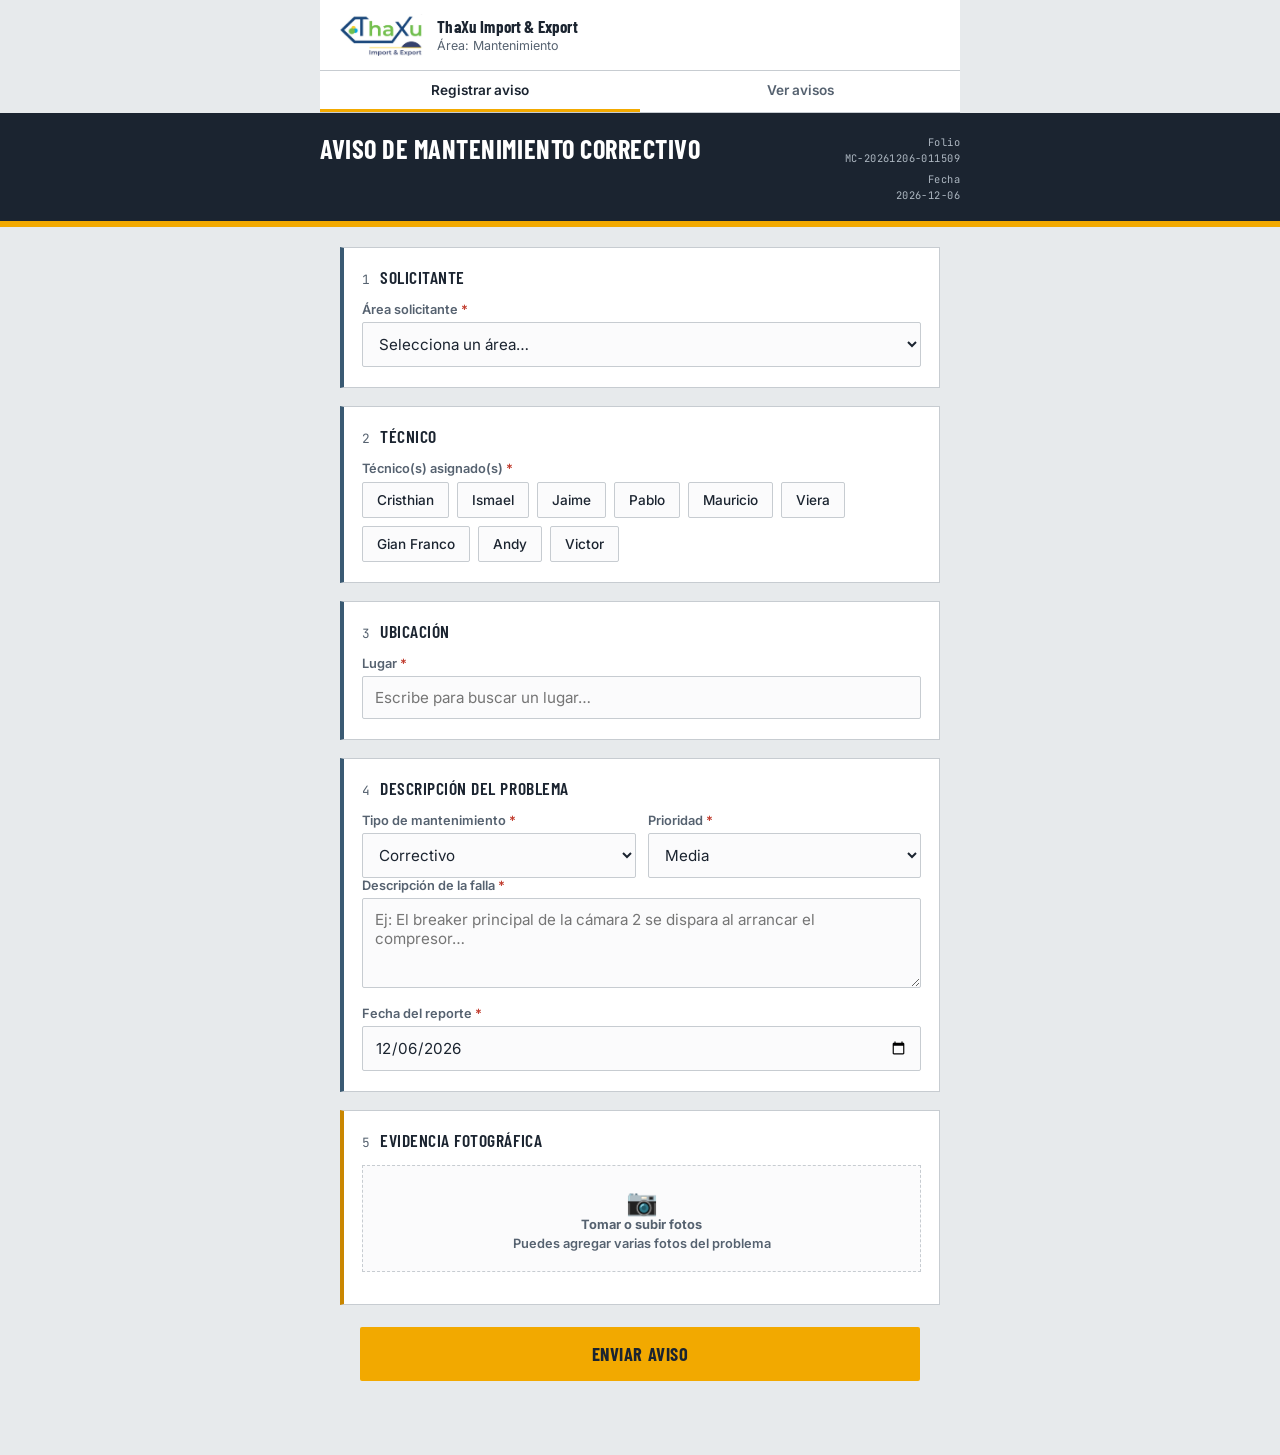
==== commit 36c674ac: "Add files via upload" ====
--- a/index.html
+++ b/index.html
@@ -140,6 +140,9 @@
       <button type="submit" class="submit" id="submitBtn">Enviar aviso</button>
     </div>
     <div class="status" id="statusMsg"></div>
+    <a href="#" id="whatsappBtn" class="btn-whatsapp" style="display:none;" target="_blank" rel="noopener">
+      📲 Enviar por WhatsApp
+    </a>
   </form>
 </main>
 
--- a/styles.css
+++ b/styles.css
@@ -276,29 +276,70 @@
   border-bottom-color:var(--amber);
 }
 
-/* ---------- Pestañas de filtro (visualizador) ---------- */
-.filter-tabs{
-  display:flex;
-  gap:8px;
+/* ---------- Filtros desglosables (Estado / Técnico) ---------- */
+.filters-row{
   max-width:640px;
   margin:16px auto 0;
   padding:0 20px;
+  display:flex;
+  gap:10px;
   flex-wrap:wrap;
 }
-.filter-tab{
-  padding:8px 14px;
+.filtro-desglosable{
   border:1px solid var(--line);
   background:#fff;
-  font-size:0.82rem;
-  font-weight:600;
-  color:var(--ink-soft);
-  cursor:pointer;
-  border-radius:2px;
-}
-.filter-tab.active{
-  background:var(--ink);
-  border-color:var(--ink);
-  color:#fff;
+  border-radius:2px;
+  flex:1;
+  min-width:180px;
+}
+.filtro-desglosable summary{
+  padding:9px 14px;
+  font-size:0.85rem;
+  font-weight:600;
+  color:var(--ink);
+  cursor:pointer;
+  list-style:none;
+  display:flex;
+  justify-content:space-between;
+  align-items:center;
+}
+.filtro-desglosable summary::-webkit-details-marker{display:none;}
+.filtro-desglosable summary::after{
+  content:"▾";
+  color:var(--ink-soft);
+  font-size:0.75rem;
+  margin-left:8px;
+}
+.filtro-desglosable summary span{color:var(--steel);font-weight:700;}
+.filtro-desglosable[open] summary::after{content:"▴";}
+.filtro-body{
+  border-top:1px solid var(--line);
+  padding:10px 14px 12px;
+  display:flex;
+  flex-direction:column;
+  gap:8px;
+  max-height:220px;
+  overflow-y:auto;
+}
+.filtro-radio{
+  display:flex;
+  align-items:center;
+  gap:8px;
+  font-size:0.85rem;
+  color:var(--ink);
+  cursor:pointer;
+  font-weight:400;
+  margin:0;
+}
+.filtro-checkbox{
+  display:flex;
+  align-items:center;
+  gap:8px;
+  font-size:0.85rem;
+  color:var(--ink);
+  cursor:pointer;
+  font-weight:400;
+  margin:0;
 }
 .filter-count{
   max-width:640px;
@@ -561,33 +602,9 @@
   color:var(--ink-soft);
 }
 .chart-card canvas{max-width:100%;}
+.chart-wrap{position:relative;height:200px;}
 @media (max-width:560px){
   .dashboard{grid-template-columns:1fr;}
-}
-
-/* ---------- Filtro de técnico (chips multi-selección) ---------- */
-.tecnico-filter{
-  max-width:640px;
-  margin:10px auto 0;
-  padding:0 20px;
-  display:flex;
-  gap:8px;
-  flex-wrap:wrap;
-}
-.tecnico-chip{
-  padding:6px 12px;
-  border:1px solid var(--line);
-  background:#fff;
-  font-size:0.78rem;
-  font-weight:600;
-  color:var(--ink-soft);
-  cursor:pointer;
-  border-radius:2px;
-}
-.tecnico-chip.active{
-  background:var(--steel);
-  border-color:var(--steel);
-  color:#fff;
 }
 
 /* ---------- Filtro de fecha ---------- */
@@ -622,3 +639,22 @@
   cursor:pointer;
   border-radius:2px;
 }
+
+/* ---------- Botón de compartir por WhatsApp ---------- */
+.btn-whatsapp{
+  display:flex;
+  align-items:center;
+  justify-content:center;
+  gap:8px;
+  max-width:640px;
+  margin:12px auto 0;
+  padding:13px;
+  background:#25D366;
+  color:#fff;
+  font-weight:600;
+  font-size:0.95rem;
+  text-decoration:none;
+  border-radius:2px;
+  text-align:center;
+}
+.btn-whatsapp:active{background:#1ebc59;}
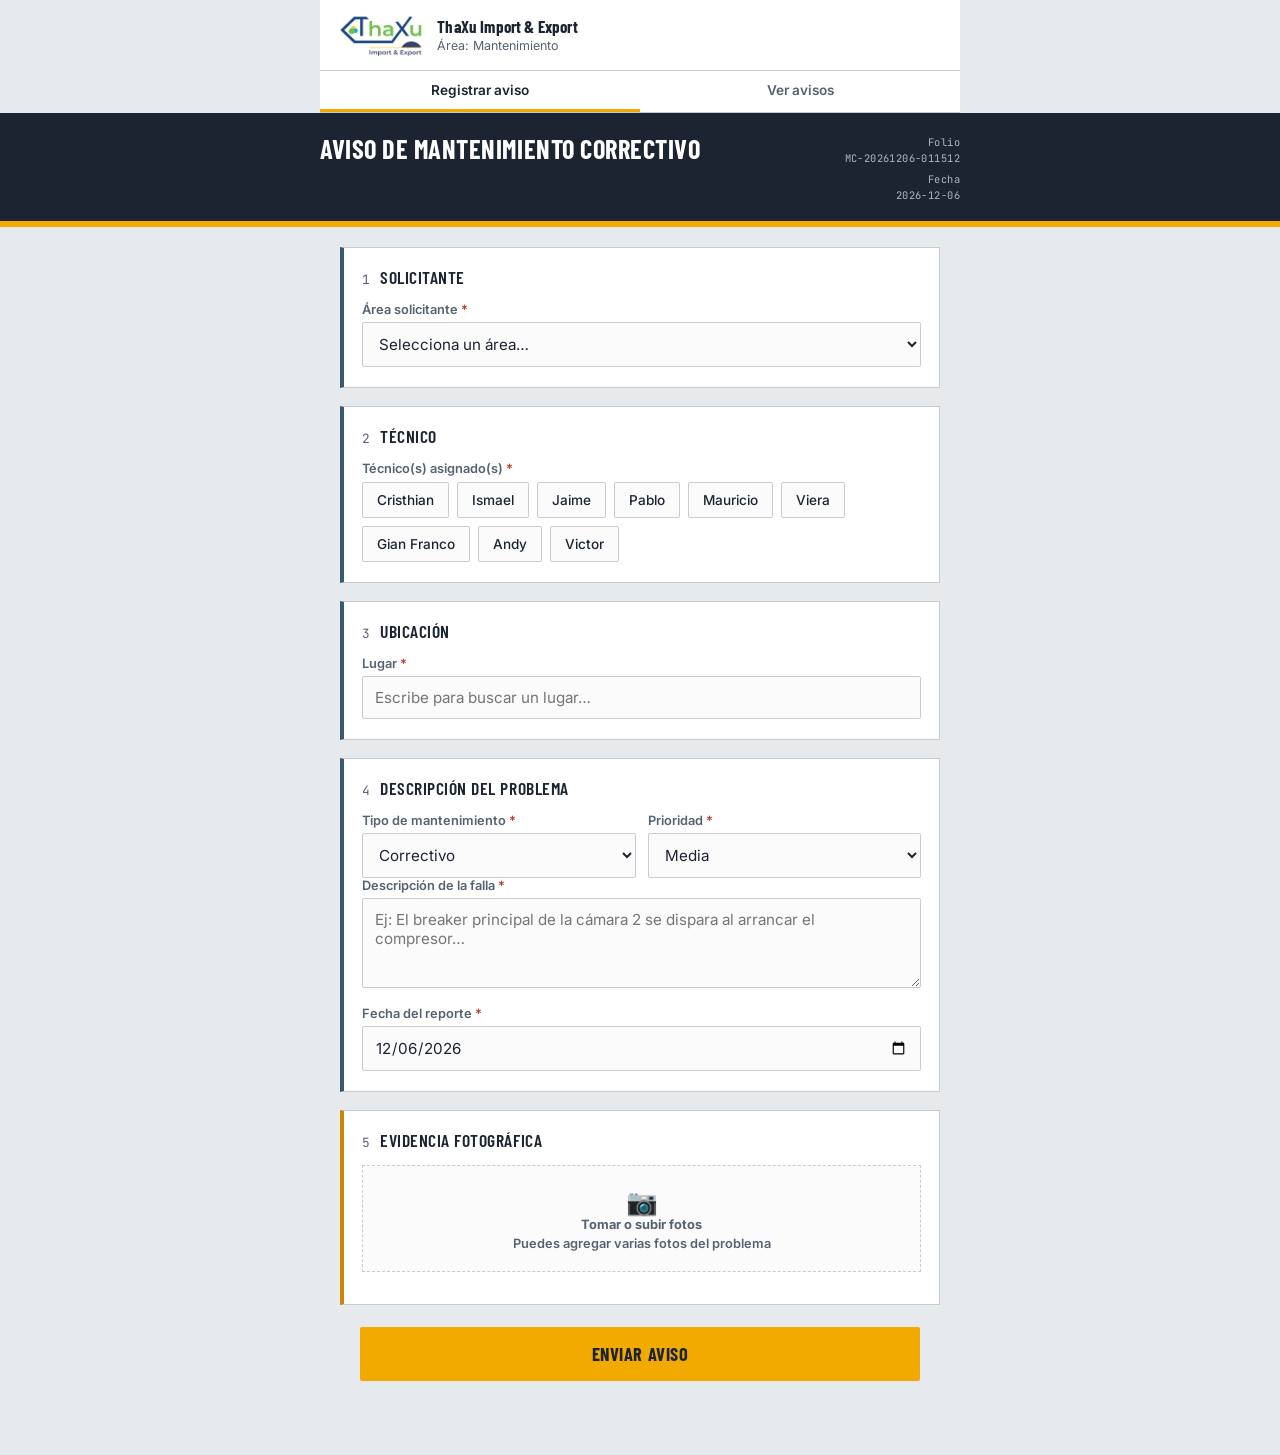
==== commit 5949acd7: "Add files via upload" ====
--- a/index.html
+++ b/index.html
@@ -6,7 +6,669 @@
 <title>Aviso de Mantenimiento Correctivo</title>
 <link rel="preconnect" href="https://fonts.googleapis.com">
 <link href="https://fonts.googleapis.com/css2?family=Barlow+Condensed:wght@500;600;700&family=Inter:wght@400;500;600&family=JetBrains+Mono:wght@500&display=swap" rel="stylesheet">
-<link rel="stylesheet" href="styles.css">
+<style>
+/* ============================================================
+   Estilos compartidos — Registro y Visualizador de mantenimiento
+   ============================================================ */
+
+  :root{
+    --bg:#e7eaec;
+    --panel:#ffffff;
+    --ink:#1b2430;
+    --ink-soft:#566270;
+    --amber:#f2a900;
+    --amber-dark:#c98600;
+    --steel:#3a5a73;
+    --danger:#c0392b;
+    --success:#2e7d4f;
+    --line:#c7ccd1;
+  }
+  *{box-sizing:border-box;}
+  body{
+    margin:0;
+    background:var(--bg);
+    color:var(--ink);
+    font-family:'Inter',sans-serif;
+    -webkit-font-smoothing:antialiased;
+    padding-bottom:60px;
+  }
+  .letterhead{
+    display:flex;
+    align-items:center;
+    gap:14px;
+    background:#fff;
+    padding:14px 20px;
+    max-width:640px;
+    margin:0 auto;
+    border-bottom:1px solid var(--line);
+  }
+  .letterhead img{
+    height:42px;
+    width:auto;
+    display:block;
+  }
+  .letterhead-text{
+    display:flex;
+    flex-direction:column;
+    line-height:1.3;
+  }
+  .letterhead-text strong{
+    font-family:'Barlow Condensed',sans-serif;
+    font-weight:700;
+    font-size:1.05rem;
+    color:var(--ink);
+    letter-spacing:0.01em;
+  }
+  .letterhead-text span{
+    font-size:0.78rem;
+    color:var(--ink-soft);
+  }
+
+  .plate{
+    background:var(--ink);
+    color:#fff;
+    padding:22px 20px 18px;
+    border-bottom:6px solid var(--amber);
+  }
+  .plate-top{
+    display:flex;
+    justify-content:space-between;
+    align-items:flex-start;
+    gap:12px;
+    max-width:640px;
+    margin:0 auto;
+  }
+  .plate h1{
+    font-family:'Barlow Condensed',sans-serif;
+    font-weight:700;
+    font-size:1.65rem;
+    letter-spacing:0.02em;
+    text-transform:uppercase;
+    margin:0;
+    line-height:1.05;
+  }
+  .plate p{
+    margin:4px 0 0;
+    color:#aeb8c2;
+    font-size:0.85rem;
+  }
+  .folio{
+    text-align:right;
+    font-family:'JetBrains Mono',monospace;
+    font-size:0.72rem;
+    color:var(--amber);
+    white-space:nowrap;
+    line-height:1.5;
+  }
+  .folio span{display:block;color:#aeb8c2;font-size:0.65rem;letter-spacing:0.04em;}
+
+  .plate-help{
+    max-width:640px;
+    margin:14px auto 0;
+    font-size:0.8rem;
+    line-height:1.5;
+    color:#c3ccd4;
+  }
+  .plate-help b{color:#fff;font-weight:600;}
+
+  main{max-width:640px;margin:0 auto;padding:20px 20px 0;}
+
+  .section{
+    background:var(--panel);
+    border:1px solid var(--line);
+    border-left:4px solid var(--steel);
+    margin-bottom:18px;
+    padding:18px 18px 20px;
+  }
+  .section.evidencia{border-left-color:var(--amber-dark);}
+  .section-title{
+    display:flex;
+    align-items:baseline;
+    gap:10px;
+    margin-bottom:14px;
+  }
+  .section-num{
+    font-family:'JetBrains Mono',monospace;
+    font-size:0.8rem;
+    color:var(--ink-soft);
+  }
+  .section-title h2{
+    font-family:'Barlow Condensed',sans-serif;
+    font-weight:600;
+    text-transform:uppercase;
+    letter-spacing:0.03em;
+    font-size:1.1rem;
+    margin:0;
+    color:var(--ink);
+  }
+
+  label{
+    display:block;
+    font-size:0.8rem;
+    font-weight:600;
+    color:var(--ink-soft);
+    margin-bottom:5px;
+    margin-top:14px;
+  }
+  label:first-of-type{margin-top:0;}
+  .req::after{content:" *";color:var(--danger);}
+
+  input[type=text],
+  input[type=date],
+  select,
+  textarea{
+    width:100%;
+    padding:11px 12px;
+    border:1px solid var(--line);
+    background:#fbfbfc;
+    color:var(--ink);
+    font-family:'Inter',sans-serif;
+    font-size:0.95rem;
+    border-radius:2px;
+  }
+  input:focus,select:focus,textarea:focus{
+    outline:2px solid var(--steel);
+    outline-offset:1px;
+    background:#fff;
+  }
+  textarea{resize:vertical;min-height:90px;}
+
+  .row2{display:flex;gap:12px;}
+  .row2 > div{flex:1;}
+
+  .radio-group{display:flex;gap:8px;flex-wrap:wrap;margin-top:6px;}
+  .radio-chip{
+    position:relative;
+  }
+  .radio-chip input{position:absolute;opacity:0;width:100%;height:100%;cursor:pointer;margin:0;}
+  .radio-chip label{
+    margin:0;
+    padding:9px 14px;
+    border:1px solid var(--line);
+    background:#fbfbfc;
+    font-size:0.85rem;
+    font-weight:500;
+    color:var(--ink);
+    cursor:pointer;
+    border-radius:2px;
+  }
+  .radio-chip input:checked + label{
+    background:var(--ink);
+    border-color:var(--ink);
+    color:#fff;
+  }
+  .radio-chip input:focus-visible + label{outline:2px solid var(--steel);}
+
+  .photo-input{
+    border:1.5px dashed var(--line);
+    background:#fbfbfc;
+    padding:20px 14px;
+    text-align:center;
+    cursor:pointer;
+  }
+  .photo-input input{display:none;}
+  .photo-input .hint{font-size:0.8rem;color:var(--ink-soft);margin-top:4px;}
+  .photo-input .icon{font-size:1.6rem;}
+
+  #previewGrid{
+    display:grid;
+    grid-template-columns:repeat(auto-fill,minmax(84px,1fr));
+    gap:8px;
+    margin-top:12px;
+  }
+  .thumb{position:relative;aspect-ratio:1;overflow:hidden;border:1px solid var(--line);}
+  .thumb img{width:100%;height:100%;object-fit:cover;display:block;}
+  .thumb button{
+    position:absolute;top:2px;right:2px;
+    background:rgba(27,36,48,0.85);color:#fff;border:none;
+    width:20px;height:20px;font-size:0.75rem;cursor:pointer;line-height:1;
+  }
+
+  .submit-bar{max-width:640px;margin:0 auto;padding:4px 20px 0;}
+  button.submit{
+    width:100%;
+    background:var(--amber);
+    color:var(--ink);
+    border:none;
+    font-family:'Barlow Condensed',sans-serif;
+    font-weight:700;
+    font-size:1.15rem;
+    letter-spacing:0.03em;
+    text-transform:uppercase;
+    padding:16px;
+    cursor:pointer;
+    border-radius:2px;
+  }
+  button.submit:active{background:var(--amber-dark);}
+  button.submit:disabled{background:var(--line);color:var(--ink-soft);cursor:wait;}
+
+  .status{
+    max-width:640px;margin:14px auto 0;padding:0 20px;
+    font-size:0.9rem;
+  }
+  .status.ok{color:var(--success);}
+  .status.err{color:var(--danger);}
+
+  .config-warning{
+    max-width:640px;margin:14px auto 0;padding:10px 14px;
+    background:#fff6e0;border:1px solid var(--amber-dark);
+    font-size:0.82rem;color:#6b4c00;
+  }
+
+  @media (max-width:420px){
+    .row2{flex-direction:column;gap:0;}
+    .plate h1{font-size:1.4rem;}
+  }
+
+
+/* ---------- Navegación entre pantallas ---------- */
+.navbar{
+  max-width:640px;
+  margin:0 auto;
+  display:flex;
+  gap:0;
+  background:#fff;
+  border-bottom:1px solid var(--line);
+}
+.navbar a{
+  flex:1;
+  text-align:center;
+  padding:11px 10px;
+  font-size:0.85rem;
+  font-weight:600;
+  color:var(--ink-soft);
+  text-decoration:none;
+  border-bottom:3px solid transparent;
+}
+.navbar a.active{
+  color:var(--ink);
+  border-bottom-color:var(--amber);
+}
+
+/* ---------- Filtros desglosables (Estado / Técnico) ---------- */
+.filters-row{
+  max-width:640px;
+  margin:16px auto 0;
+  padding:0 20px;
+  display:flex;
+  gap:10px;
+  flex-wrap:wrap;
+}
+.filtro-desglosable{
+  border:1px solid var(--line);
+  background:#fff;
+  border-radius:2px;
+  flex:1;
+  min-width:180px;
+}
+.filtro-desglosable summary{
+  padding:9px 14px;
+  font-size:0.85rem;
+  font-weight:600;
+  color:var(--ink);
+  cursor:pointer;
+  list-style:none;
+  display:flex;
+  justify-content:space-between;
+  align-items:center;
+}
+.filtro-desglosable summary::-webkit-details-marker{display:none;}
+.filtro-desglosable summary::after{
+  content:"▾";
+  color:var(--ink-soft);
+  font-size:0.75rem;
+  margin-left:8px;
+}
+.filtro-desglosable summary span{color:var(--steel);font-weight:700;}
+.filtro-desglosable[open] summary::after{content:"▴";}
+.filtro-body{
+  border-top:1px solid var(--line);
+  padding:10px 14px 12px;
+  display:flex;
+  flex-direction:column;
+  gap:8px;
+  max-height:220px;
+  overflow-y:auto;
+}
+.filtro-radio{
+  display:flex;
+  align-items:center;
+  gap:8px;
+  font-size:0.85rem;
+  color:var(--ink);
+  cursor:pointer;
+  font-weight:400;
+  margin:0;
+}
+.filtro-checkbox{
+  display:flex;
+  align-items:center;
+  gap:8px;
+  font-size:0.85rem;
+  color:var(--ink);
+  cursor:pointer;
+  font-weight:400;
+  margin:0;
+}
+.filter-count{
+  max-width:640px;
+  margin:10px auto 0;
+  padding:0 20px;
+  font-size:0.8rem;
+  color:var(--ink-soft);
+}
+
+/* ---------- Lista de avisos ---------- */
+#listaAvisos{
+  max-width:640px;
+  margin:0 auto;
+  padding:14px 20px 20px;
+}
+.aviso-card{
+  background:var(--panel);
+  border:1px solid var(--line);
+  border-left:4px solid var(--steel);
+  margin-bottom:14px;
+  padding:16px 18px;
+}
+.aviso-card.resuelto{border-left-color:var(--success);}
+.aviso-card.pendiente{border-left-color:var(--amber-dark);}
+
+.aviso-head{
+  display:flex;
+  justify-content:space-between;
+  align-items:flex-start;
+  gap:10px;
+  margin-bottom:8px;
+}
+.aviso-folio{
+  font-family:'JetBrains Mono',monospace;
+  font-size:0.72rem;
+  color:var(--ink-soft);
+}
+.aviso-lugar{
+  font-family:'Barlow Condensed',sans-serif;
+  font-weight:600;
+  font-size:1.1rem;
+  text-transform:uppercase;
+  letter-spacing:0.02em;
+  margin:2px 0 0;
+}
+
+.badge{
+  font-size:0.72rem;
+  font-weight:700;
+  text-transform:uppercase;
+  letter-spacing:0.03em;
+  padding:4px 9px;
+  border-radius:2px;
+  white-space:nowrap;
+}
+.badge.pendiente{background:#fff2d6;color:#8a5a00;}
+.badge.resuelto{background:#dff1e4;color:var(--success);}
+
+.aviso-meta{
+  display:flex;
+  flex-wrap:wrap;
+  gap:6px 14px;
+  font-size:0.82rem;
+  color:var(--ink-soft);
+  margin-bottom:10px;
+}
+.aviso-meta b{color:var(--ink);font-weight:600;}
+
+.aviso-desc{
+  font-size:0.9rem;
+  color:var(--ink);
+  margin-bottom:10px;
+  line-height:1.45;
+}
+
+.aviso-fotos{
+  display:flex;
+  flex-wrap:wrap;
+  gap:8px;
+  margin-bottom:12px;
+}
+.aviso-fotos a{
+  font-size:0.78rem;
+  color:var(--steel);
+  border:1px solid var(--line);
+  padding:5px 10px;
+  text-decoration:none;
+  border-radius:2px;
+}
+
+.aviso-actions{display:flex;justify-content:flex-end;}
+.btn-toggle{
+  border:1px solid var(--ink);
+  background:#fff;
+  color:var(--ink);
+  font-size:0.82rem;
+  font-weight:600;
+  padding:8px 14px;
+  cursor:pointer;
+  border-radius:2px;
+}
+.btn-toggle.resolver{background:var(--ink);color:#fff;}
+.btn-toggle:disabled{opacity:0.5;cursor:wait;}
+
+.empty-state{
+  max-width:640px;margin:30px auto;padding:0 20px;
+  text-align:center;color:var(--ink-soft);font-size:0.9rem;
+}
+.loading-state{
+  max-width:640px;margin:30px auto;padding:0 20px;
+  text-align:center;color:var(--ink-soft);font-size:0.9rem;
+}
+
+/* ---------- Panel de confirmación: clave + evidencia ---------- */
+.confirm-panel{
+  margin-top:12px;
+  padding-top:12px;
+  border-top:1px dashed var(--line);
+}
+.confirm-panel label{
+  display:block;
+  font-size:0.78rem;
+  font-weight:600;
+  color:var(--ink-soft);
+  margin-bottom:5px;
+  margin-top:10px;
+}
+.confirm-panel label:first-child{margin-top:0;}
+.confirm-panel input[type=password]{
+  width:100%;
+  padding:9px 11px;
+  border:1px solid var(--line);
+  background:#fbfbfc;
+  font-family:'Inter',sans-serif;
+  font-size:0.9rem;
+  border-radius:2px;
+}
+.confirm-panel .photo-input-mini{
+  border:1.5px dashed var(--line);
+  background:#fbfbfc;
+  padding:12px;
+  text-align:center;
+  cursor:pointer;
+  font-size:0.8rem;
+  color:var(--ink-soft);
+}
+.confirm-panel .photo-input-mini input{display:none;}
+.confirm-panel .photo-input-mini.has-photos{color:var(--success);border-color:var(--success);}
+
+.confirm-panel .confirm-preview{
+  display:grid;
+  grid-template-columns:repeat(auto-fill,minmax(56px,1fr));
+  gap:6px;
+  margin-top:8px;
+}
+.confirm-panel .confirm-preview .thumb-mini{
+  aspect-ratio:1;overflow:hidden;border:1px solid var(--line);
+}
+.confirm-panel .confirm-preview img{width:100%;height:100%;object-fit:cover;display:block;}
+
+.confirm-panel .confirm-error{
+  font-size:0.78rem;
+  color:var(--danger);
+  margin-top:8px;
+}
+.confirm-panel .confirm-actions{
+  display:flex;
+  gap:8px;
+  margin-top:12px;
+}
+.confirm-panel .confirm-actions button{
+  flex:1;
+  padding:9px;
+  font-size:0.82rem;
+  font-weight:600;
+  border-radius:2px;
+  cursor:pointer;
+}
+.confirm-panel .btn-confirm{background:var(--ink);color:#fff;border:1px solid var(--ink);}
+.confirm-panel .btn-confirm:disabled{opacity:0.5;cursor:wait;}
+.confirm-panel .btn-cancel{background:#fff;color:var(--ink-soft);border:1px solid var(--line);}
+
+/* ---------- Checkboxes de técnico (multi-selección) ---------- */
+.checkbox-group{display:flex;gap:8px;flex-wrap:wrap;margin-top:6px;}
+.checkbox-chip{position:relative;}
+.checkbox-chip input{position:absolute;opacity:0;width:100%;height:100%;cursor:pointer;margin:0;}
+.checkbox-chip label{
+  margin:0;
+  padding:9px 14px;
+  border:1px solid var(--line);
+  background:#fbfbfc;
+  font-size:0.85rem;
+  font-weight:500;
+  color:var(--ink);
+  cursor:pointer;
+  border-radius:2px;
+  display:inline-block;
+}
+.checkbox-chip input:checked + label{
+  background:var(--ink);
+  border-color:var(--ink);
+  color:#fff;
+}
+.checkbox-chip input:focus-visible + label{outline:2px solid var(--steel);}
+
+.field-error{
+  font-size:0.78rem;
+  color:var(--danger);
+  margin-top:8px;
+}
+
+/* ---------- Lugar: combobox buscable ---------- */
+.combo-lugar{position:relative;}
+.combo-lista{
+  display:none;
+  position:absolute;
+  z-index:20;
+  top:100%;
+  left:0;
+  right:0;
+  max-height:240px;
+  overflow-y:auto;
+  background:#fff;
+  border:1px solid var(--line);
+  border-top:none;
+  box-shadow:0 6px 14px rgba(27,36,48,0.12);
+}
+.combo-lista.abierta{display:block;}
+.combo-item{
+  padding:10px 12px;
+  font-size:0.9rem;
+  color:var(--ink);
+  cursor:pointer;
+}
+.combo-item:hover,
+.combo-item.resaltado{background:var(--bg);}
+.combo-item.combo-vacio{color:var(--ink-soft);cursor:default;}
+
+/* ---------- Dashboard (Visualizador) ---------- */
+.dashboard{
+  max-width:640px;
+  margin:16px auto 0;
+  padding:0 20px;
+  display:grid;
+  grid-template-columns:1fr 1fr;
+  gap:12px;
+}
+.chart-card{
+  background:var(--panel);
+  border:1px solid var(--line);
+  padding:14px;
+}
+.chart-card h3{
+  font-family:'Barlow Condensed',sans-serif;
+  font-weight:600;
+  text-transform:uppercase;
+  letter-spacing:0.02em;
+  font-size:0.9rem;
+  margin:0 0 10px;
+  color:var(--ink-soft);
+}
+.chart-card canvas{max-width:100%;}
+.chart-wrap{position:relative;height:200px;}
+@media (max-width:560px){
+  .dashboard{grid-template-columns:1fr;}
+}
+
+/* ---------- Filtro de fecha ---------- */
+.fecha-filter{
+  max-width:640px;
+  margin:10px auto 0;
+  padding:0 20px;
+  display:flex;
+  gap:10px;
+  align-items:center;
+  flex-wrap:wrap;
+}
+.fecha-filter label{
+  font-size:0.78rem;
+  font-weight:600;
+  color:var(--ink-soft);
+  margin:0;
+}
+.fecha-filter input[type=date]{
+  padding:7px 9px;
+  border:1px solid var(--line);
+  background:#fff;
+  font-size:0.85rem;
+  border-radius:2px;
+}
+.fecha-filter button{
+  border:1px solid var(--line);
+  background:#fff;
+  color:var(--ink-soft);
+  font-size:0.78rem;
+  padding:7px 12px;
+  cursor:pointer;
+  border-radius:2px;
+}
+
+/* ---------- Botón de compartir por WhatsApp ---------- */
+.btn-whatsapp{
+  display:flex;
+  align-items:center;
+  justify-content:center;
+  gap:8px;
+  max-width:640px;
+  margin:12px auto 0;
+  padding:13px;
+  background:#25D366;
+  color:#fff;
+  font-weight:600;
+  font-size:0.95rem;
+  text-decoration:none;
+  border-radius:2px;
+  text-align:center;
+}
+.btn-whatsapp:active{background:#1ebc59;}
+
+</style>
 </head>
 <body>
 
@@ -146,7 +808,418 @@
   </form>
 </main>
 
-<script src="config.js"></script>
-<script src="script.js"></script>
+<script>
+window.CONFIG = {
+  APPS_SCRIPT_URL: "https://script.google.com/macros/s/AKfycbxTusNWKhZv4aAw5lO8gFC-pd3NanbA2Cl8zCb1Pxwfz2IE2OcoUa2Y-y61lz6YHz117A/exec",
+
+  // Ancho máximo (px) al que se redimensionan las fotos antes
+  // de enviarse, para no mandar archivos pesados.
+  MAX_PHOTO_WIDTH: 1280,
+
+  // Calidad de compresión JPEG (0 a 1)
+  PHOTO_QUALITY: 0.75
+};
+</script>
+<script>
+(function () {
+  "use strict";
+
+  const form = document.getElementById("avisoForm");
+  const statusMsg = document.getElementById("statusMsg");
+  const whatsappBtn = document.getElementById("whatsappBtn");
+  const submitBtn = document.getElementById("submitBtn");
+  const folioValue = document.getElementById("folioValue");
+  const fechaValue = document.getElementById("fechaValue");
+  const fechaInput = document.getElementById("fecha");
+
+  const areaSolicitante = document.getElementById("areaSolicitante");
+  const areaSolicitanteOtro = document.getElementById("areaSolicitanteOtro");
+
+  const tecnicoChecks = document.querySelectorAll('input[name="tecnico"]');
+  const tecnicoError = document.getElementById("tecnicoError");
+
+  const lugarBuscar = document.getElementById("lugarBuscar");
+  const lugarHidden = document.getElementById("lugar");
+  const lugarLista = document.getElementById("lugarLista");
+  const lugarError = document.getElementById("lugarError");
+  const lugarOtro = document.getElementById("lugarOtro");
+
+  const fotosInput = document.getElementById("fotos");
+  const previewGrid = document.getElementById("previewGrid");
+  const configWarning = document.getElementById("configWarning");
+
+  let fotosSeleccionadas = []; // { dataUrl, name }
+
+  const LUGARES = [
+    "Garita",
+    "Oficina administrativa 1er piso",
+    "Oficina de comercio exterior",
+    "Oficina administrativa 2do piso",
+    "Oficina de administración y finanzas",
+    "Oficina de logística",
+    "Oficina de producción",
+    "Almacén general",
+    "Comedor",
+    "Sala de máquinas - Zona alta",
+    "Sala de máquinas 1",
+    "Sala de máquinas 2",
+    "Zona de ingreso a planta",
+    "Zona de empaque",
+    "Zona de envasado de productos cocidos",
+    "Área de perfilado",
+    "Zona de cocina de planta",
+    "Productor de hielo",
+    "Laminado",
+    "Zona de envasado fresco",
+    "Zona de lavado",
+    "Zona de fileteo",
+    "Zona de recepción",
+    "Área temporal de residuos sólidos",
+    "Túnel 1",
+    "Túnel 2",
+    "Túnel 3",
+    "Cámara 1",
+    "Cámara 2",
+    "Cámara 3",
+    "Zona de pasadizo de cámaras",
+    "Precámara",
+    "Tópico",
+    "Baño general de hombres",
+    "Baño general de mujeres",
+    "Vestidor de hombres",
+    "Vestidor de mujeres"
+  ];
+  const OTRO_LUGAR = "__otro__";
+
+  // ---------- Folio y fecha ----------
+  function generarFolio() {
+    const d = new Date();
+    const pad = (n) => String(n).padStart(2, "0");
+    const fechaCorta = `${d.getFullYear()}${pad(d.getMonth() + 1)}${pad(d.getDate())}`;
+    const hora = `${pad(d.getHours())}${pad(d.getMinutes())}${pad(d.getSeconds())}`;
+    return `MC-${fechaCorta}-${hora}`;
+  }
+
+  const folio = generarFolio();
+  folioValue.textContent = folio;
+
+  const hoy = new Date().toISOString().split("T")[0];
+  fechaInput.value = hoy;
+  fechaValue.textContent = hoy;
+  fechaInput.addEventListener("change", () => {
+    fechaValue.textContent = fechaInput.value || "—";
+  });
+
+  // ---------- Aviso si falta configurar el endpoint ----------
+  if (!window.CONFIG || !CONFIG.APPS_SCRIPT_URL || CONFIG.APPS_SCRIPT_URL.includes("PEGA_AQUI")) {
+    configWarning.style.display = "block";
+  }
+
+  // ---------- Área solicitante "Otro" ----------
+  areaSolicitante.addEventListener("change", () => {
+    if (areaSolicitante.value === "__otro__") {
+      areaSolicitanteOtro.style.display = "block";
+      areaSolicitanteOtro.required = true;
+    } else {
+      areaSolicitanteOtro.style.display = "none";
+      areaSolicitanteOtro.required = false;
+      areaSolicitanteOtro.value = "";
+    }
+  });
+
+  // ---------- Técnicos: quitar el error en cuanto marquen alguno ----------
+  tecnicoChecks.forEach((chk) => {
+    chk.addEventListener("change", () => {
+      const algunoMarcado = Array.from(tecnicoChecks).some((c) => c.checked);
+      if (algunoMarcado) tecnicoError.style.display = "none";
+    });
+  });
+
+  // ---------- Lugar: buscador con autocompletado ----------
+  function renderListaLugares(filtro) {
+    const texto = (filtro || "").trim().toLowerCase();
+    const coincidencias = texto
+      ? LUGARES.filter((l) => l.toLowerCase().includes(texto))
+      : LUGARES;
+
+    lugarLista.innerHTML = "";
+
+    coincidencias.forEach((lugar) => {
+      const item = document.createElement("div");
+      item.className = "combo-item";
+      item.textContent = lugar;
+      item.addEventListener("mousedown", (e) => {
+        e.preventDefault();
+        seleccionarLugar(lugar);
+      });
+      lugarLista.appendChild(item);
+    });
+
+    const itemOtro = document.createElement("div");
+    itemOtro.className = "combo-item";
+    itemOtro.textContent = "Otros lugares (especificar)";
+    itemOtro.addEventListener("mousedown", (e) => {
+      e.preventDefault();
+      seleccionarLugar(OTRO_LUGAR);
+    });
+    lugarLista.appendChild(itemOtro);
+
+    if (coincidencias.length === 0) {
+      const vacio = document.createElement("div");
+      vacio.className = "combo-item combo-vacio";
+      vacio.textContent = "Sin coincidencias — usa \"Otros lugares\"";
+      lugarLista.insertBefore(vacio, lugarLista.firstChild);
+    }
+
+    lugarLista.classList.add("abierta");
+  }
+
+  function seleccionarLugar(valor) {
+    if (valor === OTRO_LUGAR) {
+      lugarBuscar.value = "Otros lugares (especificar)";
+      lugarHidden.value = OTRO_LUGAR;
+      lugarOtro.style.display = "block";
+      lugarOtro.required = true;
+    } else {
+      lugarBuscar.value = valor;
+      lugarHidden.value = valor;
+      lugarOtro.style.display = "none";
+      lugarOtro.required = false;
+      lugarOtro.value = "";
+    }
+    lugarError.style.display = "none";
+    lugarLista.classList.remove("abierta");
+  }
+
+  lugarBuscar.addEventListener("focus", () => renderListaLugares(lugarBuscar.value));
+  lugarBuscar.addEventListener("input", () => {
+    lugarHidden.value = ""; // hasta que elija una opción de la lista, no hay lugar válido
+    renderListaLugares(lugarBuscar.value);
+  });
+  document.addEventListener("click", (e) => {
+    if (!document.getElementById("comboLugar").contains(e.target)) {
+      lugarLista.classList.remove("abierta");
+    }
+  });
+
+  // ---------- Fotos: compresión + preview ----------
+  function comprimirImagen(file) {
+    const maxW = (window.CONFIG && CONFIG.MAX_PHOTO_WIDTH) || 1280;
+    const quality = (window.CONFIG && CONFIG.PHOTO_QUALITY) || 0.75;
+
+    // Método preferido: decodifica la foto YA reducida de tamaño, evitando
+    // que el navegador cargue la imagen a su resolución original completa
+    // en memoria (esto es lo que tumbaba la pestaña con fotos de muchos
+    // megapíxeles, comunes en celulares Android recientes).
+    if (window.createImageBitmap) {
+      return createImageBitmap(file, { resizeWidth: maxW, resizeQuality: "low" })
+        .then((bitmap) => {
+          const canvas = document.createElement("canvas");
+          canvas.width = bitmap.width;
+          canvas.height = bitmap.height;
+          const ctx = canvas.getContext("2d");
+          ctx.drawImage(bitmap, 0, 0);
+          if (bitmap.close) bitmap.close();
+          return canvasABase64(canvas, quality);
+        })
+        .catch(() => comprimirImagenFallback(file, maxW, quality));
+    }
+
+    return comprimirImagenFallback(file, maxW, quality);
+  }
+
+  // Convierte el canvas a JPEG usando toBlob (asíncrono), que reparte el
+  // trabajo de codificación en vez de exigir toda la memoria de golpe como
+  // toDataURL — más amable con celulares de gama media/baja.
+  function canvasABase64(canvas, quality) {
+    return new Promise((resolve, reject) => {
+      canvas.toBlob(
+        (blob) => {
+          if (!blob) { reject(new Error("No se pudo comprimir la imagen")); return; }
+          const reader = new FileReader();
+          reader.onerror = () => reject(new Error("No se pudo leer la imagen comprimida"));
+          reader.onload = () => resolve(reader.result);
+          reader.readAsDataURL(blob);
+        },
+        "image/jpeg",
+        quality
+      );
+    });
+  }
+
+  // Método de respaldo (navegadores sin createImageBitmap con opciones de
+  // reescalado). Menos eficiente en memoria, pero cubre casos poco comunes.
+  function comprimirImagenFallback(file, maxW, quality) {
+    return new Promise((resolve, reject) => {
+      const reader = new FileReader();
+      reader.onerror = () => reject(new Error("No se pudo leer la imagen"));
+      reader.onload = (e) => {
+        const img = new Image();
+        img.onerror = () => reject(new Error("No se pudo procesar la imagen"));
+        img.onload = () => {
+          const scale = Math.min(1, maxW / img.width);
+          const canvas = document.createElement("canvas");
+          canvas.width = img.width * scale;
+          canvas.height = img.height * scale;
+          const ctx = canvas.getContext("2d");
+          ctx.drawImage(img, 0, 0, canvas.width, canvas.height);
+          canvasABase64(canvas, quality).then(resolve).catch(reject);
+        };
+        img.src = e.target.result;
+      };
+      reader.readAsDataURL(file);
+    });
+  }
+
+  function renderPreviews() {
+    previewGrid.innerHTML = "";
+    fotosSeleccionadas.forEach((foto, idx) => {
+      const div = document.createElement("div");
+      div.className = "thumb";
+      div.innerHTML = `<img src="${foto.dataUrl}" alt="${foto.name}"><button type="button" aria-label="Quitar foto">✕</button>`;
+      div.querySelector("button").addEventListener("click", () => {
+        fotosSeleccionadas.splice(idx, 1);
+        renderPreviews();
+      });
+      previewGrid.appendChild(div);
+    });
+  }
+
+  fotosInput.addEventListener("change", async () => {
+    const files = Array.from(fotosInput.files || []);
+    for (const file of files) {
+      try {
+        const dataUrl = await comprimirImagen(file);
+        fotosSeleccionadas.push({ dataUrl, name: file.name });
+      } catch (err) {
+        console.error(err);
+      }
+    }
+    renderPreviews();
+    fotosInput.value = ""; // permite volver a elegir/repetir archivos
+  });
+
+  // ---------- Mensaje de WhatsApp ----------
+  function construirLinkWhatsApp(datos, fotos) {
+    const lineas = [
+      "*Aviso de Mantenimiento Correctivo*",
+      `Folio: ${datos.folio}`,
+      `Fecha: ${datos.fecha}`,
+      `Área solicitante: ${datos.solicitante}`,
+      `Técnico(s): ${datos.especialidad}`,
+      `Lugar: ${datos.lugar}`,
+      `Tipo de mantenimiento: ${datos.tipoMantenimiento}`,
+      `Prioridad: ${datos.prioridad}`,
+      "",
+      `Descripción: ${datos.descripcion}`
+    ];
+
+    lineas.push("");
+    if (fotos.length > 0) {
+      lineas.push(fotos.length === 1 ? "Foto:" : "Fotos:");
+      fotos.forEach((url) => lineas.push(url));
+    } else {
+      lineas.push("Foto: sin foto");
+    }
+
+    const texto = encodeURIComponent(lineas.join("\n"));
+    return `https://wa.me/?text=${texto}`;
+  }
+
+  // ---------- Envío ----------
+  form.addEventListener("submit", async (e) => {
+    e.preventDefault();
+    statusMsg.textContent = "";
+    statusMsg.className = "status";
+    whatsappBtn.style.display = "none";
+
+    if (!window.CONFIG || !CONFIG.APPS_SCRIPT_URL || CONFIG.APPS_SCRIPT_URL.includes("PEGA_AQUI")) {
+      statusMsg.textContent = "No se puede enviar: falta configurar la URL del flujo en config.js.";
+      statusMsg.className = "status err";
+      return;
+    }
+
+    const tecnicosSeleccionados = Array.from(tecnicoChecks)
+      .filter((c) => c.checked)
+      .map((c) => c.value);
+
+    if (tecnicosSeleccionados.length === 0) {
+      tecnicoError.style.display = "block";
+      statusMsg.textContent = "Corrige los campos marcados en rojo antes de enviar.";
+      statusMsg.className = "status err";
+      return;
+    }
+
+    if (!lugarHidden.value) {
+      lugarError.style.display = "block";
+      statusMsg.textContent = "Corrige los campos marcados en rojo antes de enviar.";
+      statusMsg.className = "status err";
+      return;
+    }
+
+    const areaFinal =
+      areaSolicitante.value === "__otro__" ? areaSolicitanteOtro.value.trim() : areaSolicitante.value;
+    const lugarFinal = lugarHidden.value === OTRO_LUGAR ? lugarOtro.value.trim() : lugarHidden.value;
+
+    const payload = {
+      action: "crear",
+      folio,
+      fecha: fechaInput.value,
+      solicitante: areaFinal,
+      especialidad: tecnicosSeleccionados.join(", "),
+      lugar: lugarFinal,
+      tipoMantenimiento: document.getElementById("tipoMantenimiento").value,
+      prioridad: document.getElementById("prioridad").value,
+      descripcion: document.getElementById("descripcion").value.trim(),
+      fotos: fotosSeleccionadas.map((f) => ({ nombre: f.name, dataUrl: f.dataUrl }))
+    };
+
+    submitBtn.disabled = true;
+    submitBtn.textContent = "Enviando…";
+
+    try {
+      const res = await fetch(CONFIG.APPS_SCRIPT_URL, {
+        method: "POST",
+        body: JSON.stringify(payload)
+      });
+
+      if (!res.ok) throw new Error(`El servidor respondió con estado ${res.status}`);
+      const data = await res.json();
+      if (data.status !== "ok") throw new Error(data.message || "El servidor rechazó el envío.");
+
+      statusMsg.textContent = `Aviso ${folio} enviado correctamente.`;
+      statusMsg.className = "status ok";
+
+      whatsappBtn.href = construirLinkWhatsApp(payload, data.fotos || []);
+      whatsappBtn.style.display = "flex";
+
+      form.reset();
+      fotosSeleccionadas = [];
+      renderPreviews();
+      lugarBuscar.value = "";
+      lugarHidden.value = "";
+      lugarOtro.style.display = "none";
+      areaSolicitanteOtro.style.display = "none";
+      tecnicoError.style.display = "none";
+      lugarError.style.display = "none";
+      fechaInput.value = hoy;
+      fechaValue.textContent = hoy;
+
+      // Genera un nuevo folio para el siguiente aviso
+      folioValue.textContent = generarFolio();
+
+    } catch (err) {
+      console.error(err);
+      statusMsg.textContent =
+        "No se pudo enviar el aviso. Revisa tu conexión o la configuración del flujo (" + err.message + ").";
+      statusMsg.className = "status err";
+    } finally {
+      submitBtn.disabled = false;
+      submitBtn.textContent = "Enviar aviso";
+    }
+  });
+})();
+
+</script>
 </body>
 </html>
